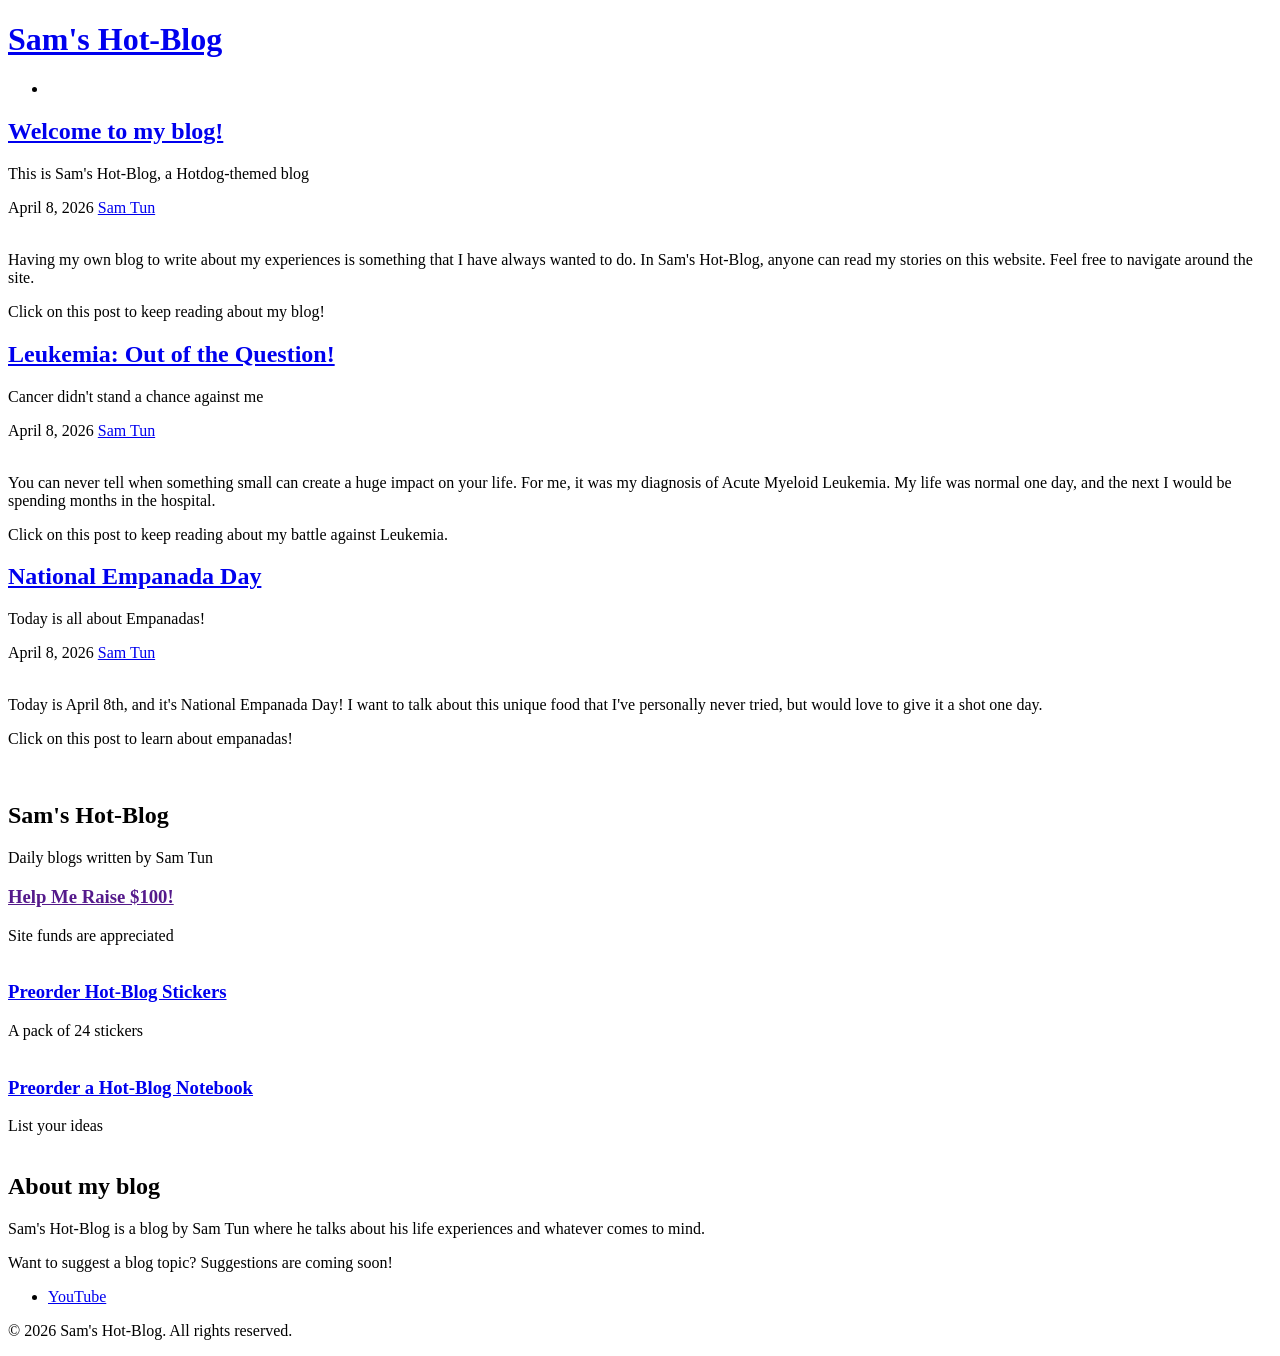
==== index.html @ d9934b94 "index no capital renamed to index without capital" ====
<!DOCTYPE HTML>
<!--
	Future Imperfect by HTML5 UP
	html5up.net | @ajlkn
	Free for personal and commercial use under the CCA 3.0 license (html5up.net/license)
-->
<html>
	<head>
		<title>Sam's Hot-Blog</title>
		<meta charset="utf-8" />
		<meta name="viewport" content="width=device-width, initial-scale=1, user-scalable=no" />
		<link rel="stylesheet" href="assets/css/main.css" />
	</head>
	<body class="is-preload">

		<!-- Wrapper -->
			<div id="wrapper">

				<!-- Header -->
					<header id="header">
						<h1><a href="index.html">Sam's Hot-Blog</a></h1>
						<nav class="links">
						</nav>
						<nav class="main">
							<ul>
								<li class="search"></li>
					</header>
				<!-- Main -->
					<div id="main">

						<!-- Post -->
							<article class="post">
								<header>
									<div class="title">
										<h2><a href="welcometomyblog.html">Welcome to my blog!</a></h2>
										<p>This is Sam's Hot-Blog, a Hotdog-themed blog</p>
									</div>
									<div class="meta">
										<time class="published" datetime="2026-04-08">April 8, 2026</time>
										<a href="#" class="author"><span class="name">Sam Tun</span><img src="images/samsface.png" alt="" /></a>
									</div>
								</header>
								<a href="welcometomyblog.html" class="image featured"><img src="images/welcometomyblog.png" alt="" /></a>
								<p>Having my own blog to write about my experiences is something that I have always wanted to do. In Sam's Hot-Blog, anyone can read my stories on this website. Feel free to navigate around the site. <p>

								</p>Click on this post to keep reading about my blog!</p>
								<footer>
									<ul class="actions"></ul>
									<ul class="stats"
									</ul>
								</footer>
							</article>

						<!-- Post -->
							<article class="post">
								<header>
									<div class="title">
										<h2><a href="outofquestion.html">Leukemia: Out of the Question!</a></h2>
										<p>Cancer didn't stand a chance against me</p>
									</div>
									<div class="meta">
										<time class="published" datetime="2026-04-08">April 8, 2026</time>
										<a href="#" class="author"><span class="name">Sam Tun</span><img src="images/samsface.png" alt="" /></a>
									</div>
								</header>
								<a href="outofquestion.html" class="image featured"><img src="images/leukemiaribbon.png" alt="" /></a>
								<p>You can never tell when something small can create a huge impact on your life. For me, it was my diagnosis of Acute Myeloid Leukemia. My life was normal one day, and the next I would be spending months in the hospital.</p>
								<p>Click on this post to keep reading about my battle against Leukemia.</p>
								<footer>
									<ul class="actions">
									</ul>
									<ul class="stats">
									</ul>
								</footer>
							</article>

						<!-- Post -->
							<article class="post">
								<header>
									<div class="title">
										<h2><a href="nationalday.html">National Empanada Day</a></h2>
										<p>Today is all about Empanadas!</p>
									</div>
									<div class="meta">
										<time class="published" datetime="2026-04-08">April 8, 2026</time>
										<a href="#" class="author"><span class="name">Sam Tun</span><img src="images/samsface.png" alt="" /></a>
									</div>
								</header>
								<a href="nationalday.html" class="image featured"><img src="images/empanadatray.jpg" alt="" /></a>
								<p>Today is April 8th, and it's National Empanada Day! I want to talk about this unique food that I've personally never tried, but would love to give it a shot one day.</p>
								<p>Click on this post to learn about empanadas!</p>
								<footer>
									<ul class="actions">
									</ul>
									<ul class="stats">
									</ul>
								</footer>
							</article>
								</section>

							</article>

					</div>

				<!-- Sidebar -->
					<section id="sidebar">

						<!-- Intro -->
							<section id="intro">
								<a href="#" class="logo"><img src="images/samshotblog.png" alt="" /></a>
								<header>
									<h2> Sam's Hot-Blog</h2>
									<p>Daily blogs written by Sam Tun</a></p>
								</header>
							</section>

						<!-- Mini Posts -->
							<section>
								<div class="mini-posts">

									<!-- Mini Post -->
										<article class="mini-post">
											<header>
												<h3><a href="">Help Me Raise $100!</a></h3>
												<time class="published" datetime="2015-10-20">Site funds are appreciated</time>
											</header>
											<a href="" class="image"><img src="images/fundingsupport.png" alt="" /></a>
										</article>

									<!-- Mini Post -->
										<article class="mini-post">
											<header>
												<h3><a href="https://forms.gle/HZfHrPfsaEpS2cpYA">Preorder Hot-Blog Stickers</a></h3>
												<time class="published" datetime="2026-04-07">A pack of 24 stickers</time>
											</header>
											<a href="https://forms.gle/HZfHrPfsaEpS2cpYA" class="image"><img src="images/stickersplaceholder.png" alt="" /></a>
										</article>

									<!-- Mini Post -->
										<article class="mini-post">
											<header>
												<h3><a href="https://forms.gle/nsXs431sPn8KQMyL8">Preorder a Hot-Blog Notebook</a></h3>
												<time class="published" datetime="2026-04-07">List your ideas</time>
											</header>
											<a href="https://forms.gle/nsXs431sPn8KQMyL8" class="image"><img src="images/notebookpreorder.png" alt="" /></a>
										</article>

								</div>
							</section>
						<!-- About -->
							<section class="blurb">
								<h2>About my blog</h2>
								<p>Sam's Hot-Blog is a blog by Sam Tun where he talks about his life experiences and whatever comes to mind. </p>
								<p>Want to suggest a blog topic? Suggestions are coming soon!</p>
								<ul class="actions">
							</section>

						<!-- Footer -->
							<section id="footer">
								<ul class="icons">
									<li><a href="https://www.youtube.com/@PixRITZ" class="icon brands fa-youtube"><span class="label">YouTube</span></a></li>
								</ul>
								<p class="copyright">&copy; 2026 Sam's Hot-Blog. All rights reserved.</p>
							</section>

					</section>

			</div>

		<!-- Scripts -->
			<script src="assets/js/jquery.min.js"></script>
			<script src="assets/js/browser.min.js"></script>
			<script src="assets/js/breakpoints.min.js"></script>
			<script src="assets/js/util.js"></script>
			<script src="assets/js/main.js"></script>

	</body>
</html>
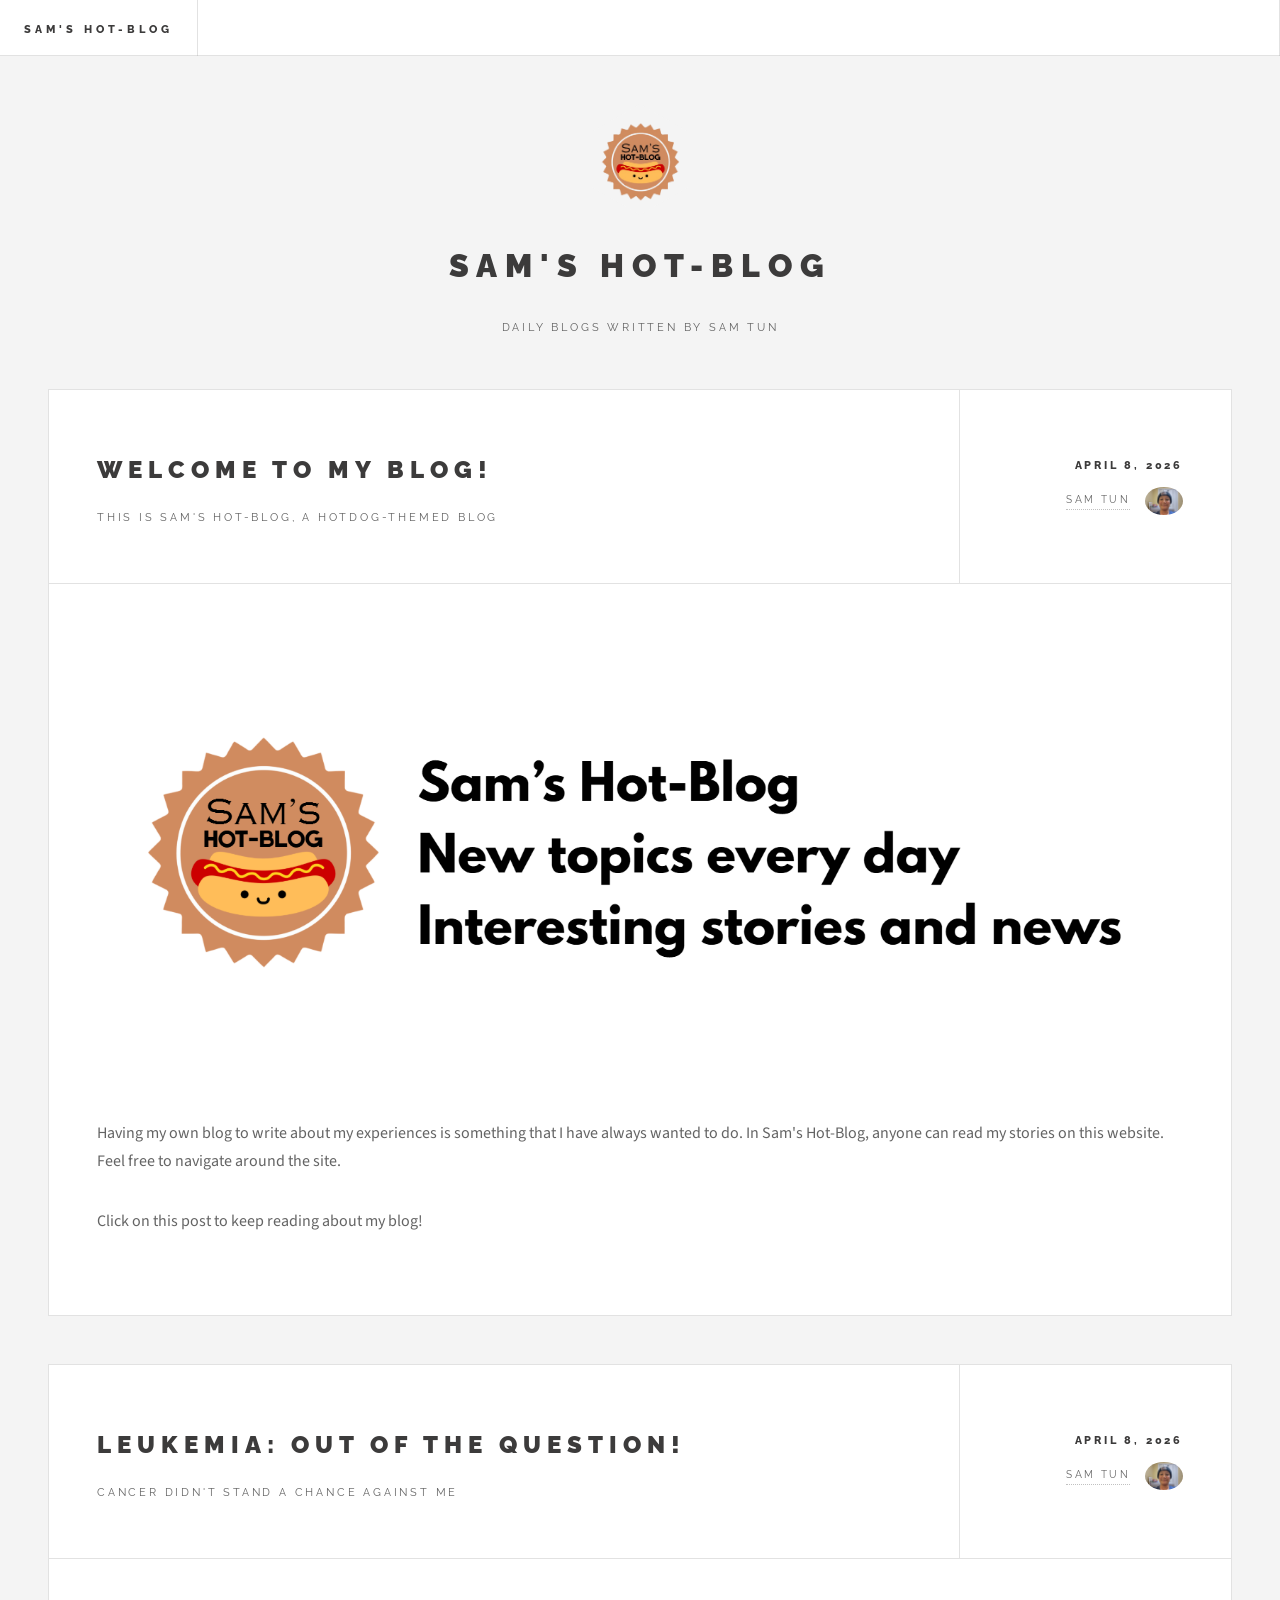
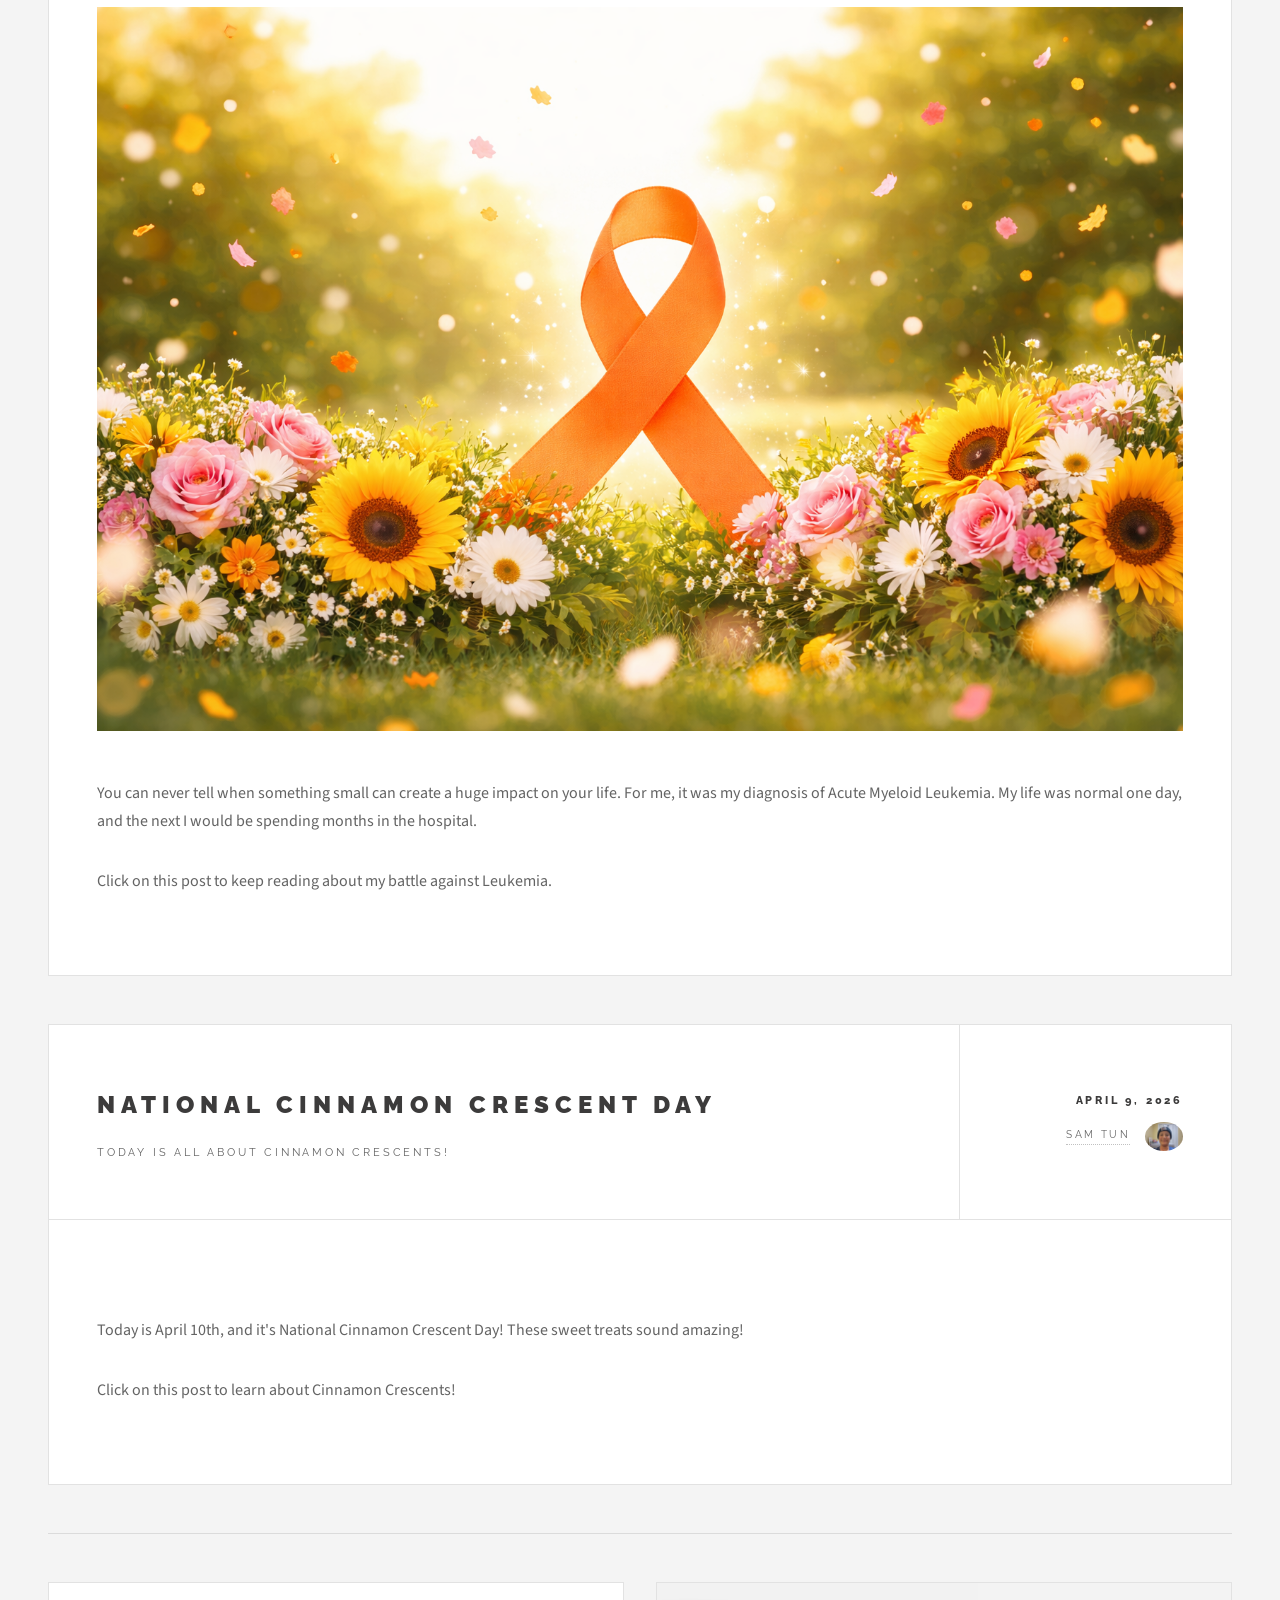
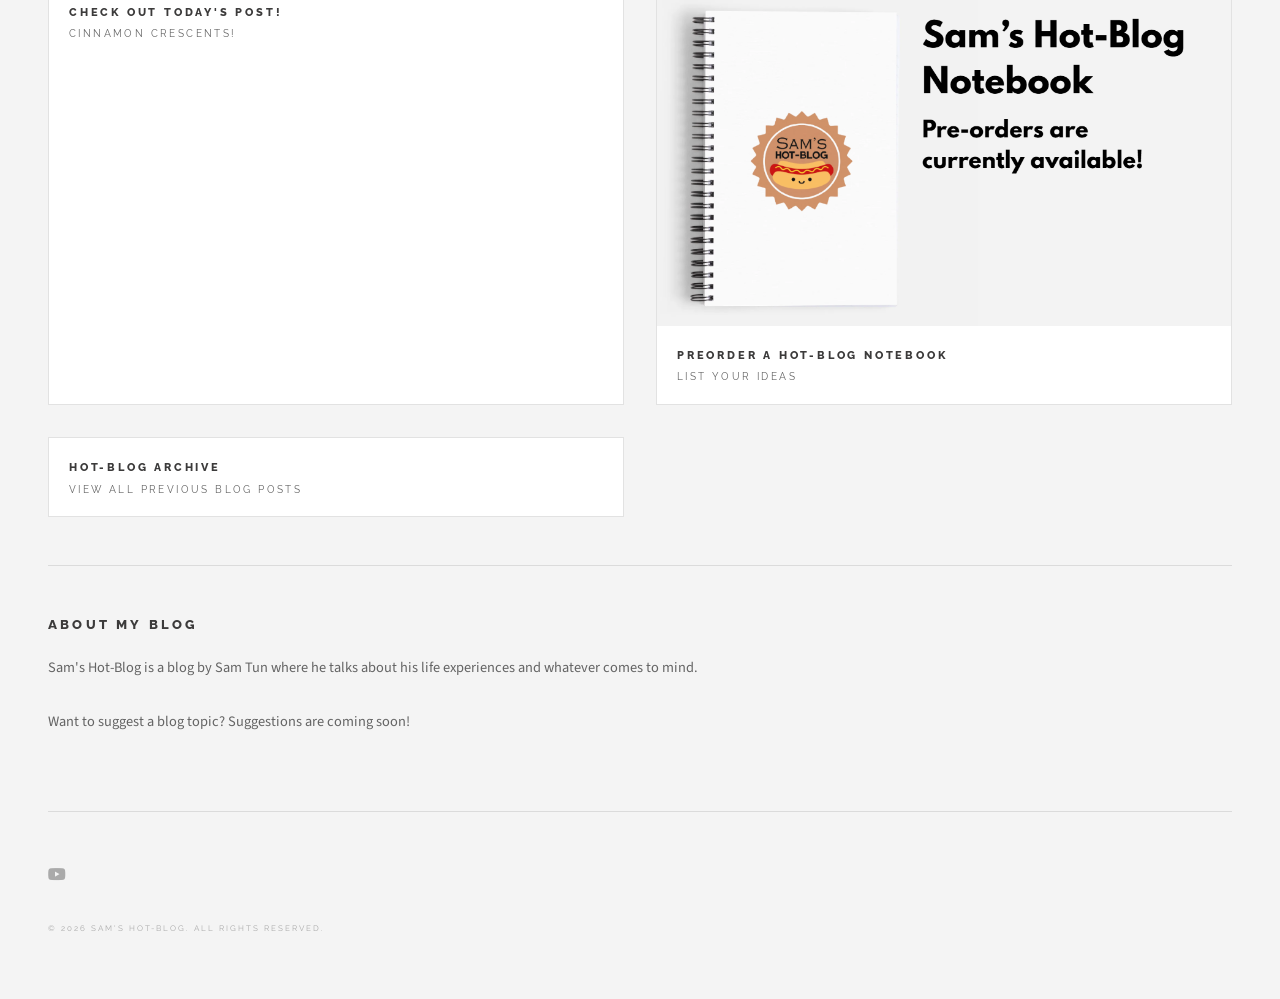
==== commit 3bd3f72e: "update index.html change post" ====
--- a/index.html
+++ b/index.html
@@ -78,17 +78,17 @@
 							<article class="post">
 								<header>
 									<div class="title">
-										<h2><a href="nationalday.html">National Empanada Day</a></h2>
-										<p>Today is all about Empanadas!</p>
+										<h2><a href="nationalday.html">National Cinnamon Crescent Day</a></h2>
+										<p>Today is all about Cinnamon Crescents!</p>
 									</div>
 									<div class="meta">
-										<time class="published" datetime="2026-04-08">April 8, 2026</time>
+										<time class="published" datetime="2026-04-09">April 9, 2026</time>
 										<a href="#" class="author"><span class="name">Sam Tun</span><img src="images/samsface.png" alt="" /></a>
 									</div>
 								</header>
-								<a href="nationalday.html" class="image featured"><img src="images/empanadatray.jpg" alt="" /></a>
-								<p>Today is April 8th, and it's National Empanada Day! I want to talk about this unique food that I've personally never tried, but would love to give it a shot one day.</p>
-								<p>Click on this post to learn about empanadas!</p>
+								<a href="nationalday.html" class="image featured"><img src="images/cinnamonc.webp" alt="" /></a>
+								<p>Today is April 10th, and it's National Cinnamon Crescent Day! These sweet treats sound amazing!
+								<p>Click on this post to learn about Cinnamon Crescents!</p>
 								<footer>
 									<ul class="actions">
 									</ul>
@@ -121,19 +121,10 @@
 									<!-- Mini Post -->
 										<article class="mini-post">
 											<header>
-												<h3><a href="">Help Me Raise $100!</a></h3>
-												<time class="published" datetime="2015-10-20">Site funds are appreciated</time>
+												<h3><a href="nationalday.html">Check out today's post!</a></h3>
+												<time class="published" datetime="2026-04-09">Cinnamon Crescents!</time>
 											</header>
-											<a href="" class="image"><img src="images/fundingsupport.png" alt="" /></a>
-										</article>
-
-									<!-- Mini Post -->
-										<article class="mini-post">
-											<header>
-												<h3><a href="https://forms.gle/HZfHrPfsaEpS2cpYA">Preorder Hot-Blog Stickers</a></h3>
-												<time class="published" datetime="2026-04-07">A pack of 24 stickers</time>
-											</header>
-											<a href="https://forms.gle/HZfHrPfsaEpS2cpYA" class="image"><img src="images/stickersplaceholder.png" alt="" /></a>
+											<a href="nationalday.html" class="image"><img src="images/cinnamonc.webp" alt="" /></a>
 										</article>
 
 									<!-- Mini Post -->
@@ -145,6 +136,14 @@
 											<a href="https://forms.gle/nsXs431sPn8KQMyL8" class="image"><img src="images/notebookpreorder.png" alt="" /></a>
 										</article>
 
+									<!-- Mini Post -->
+										<article class="mini-post">
+											<header>
+												<h3><a href="https://docs.google.com/document/d/1Qxu4iabtZItMYWmZIo_2nlKyVHTyRpo0G5jzqloQAkQ/edit?usp=sharing">Hot-Blog Archive</a></h3>
+												<time class="published" datetime="2026-04-09">View all previous blog posts</time>
+											</header>
+											<a href="https://docs.google.com/document/d/1Qxu4iabtZItMYWmZIo_2nlKyVHTyRpo0G5jzqloQAkQ/edit?usp=sharing" class="image"><img src="images/blogarchive.png" alt="" /></a>
+										</article>
 								</div>
 							</section>
 						<!-- About -->
@@ -175,4 +174,4 @@
 			<script src="assets/js/main.js"></script>
 
 	</body>
-</html>+</html>
--- a/assets/css/main.css
+++ b/assets/css/main.css
@@ -0,0 +1,3611 @@
+@import url(fontawesome-all.min.css);
+@import url("https://fonts.googleapis.com/css?family=Source+Sans+Pro:400,700|Raleway:400,800,900");
+
+/*
+	Future Imperfect by HTML5 UP
+	html5up.net | @ajlkn
+	Free for personal and commercial use under the CCA 3.0 license (html5up.net/license)
+*/
+
+html, body, div, span, applet, object,
+iframe, h1, h2, h3, h4, h5, h6, p, blockquote,
+pre, a, abbr, acronym, address, big, cite,
+code, del, dfn, em, img, ins, kbd, q, s, samp,
+small, strike, strong, sub, sup, tt, var, b,
+u, i, center, dl, dt, dd, ol, ul, li, fieldset,
+form, label, legend, table, caption, tbody,
+tfoot, thead, tr, th, td, article, aside,
+canvas, details, embed, figure, figcaption,
+footer, header, hgroup, menu, nav, output, ruby,
+section, summary, time, mark, audio, video {
+	margin: 0;
+	padding: 0;
+	border: 0;
+	font-size: 100%;
+	font: inherit;
+	vertical-align: baseline;}
+
+article, aside, details, figcaption, figure,
+footer, header, hgroup, menu, nav, section {
+	display: block;}
+
+body {
+	line-height: 1;
+}
+
+ol, ul {
+	list-style: none;
+}
+
+blockquote, q {
+	quotes: none;
+}
+
+	blockquote:before, blockquote:after, q:before, q:after {
+		content: '';
+		content: none;
+	}
+
+table {
+	border-collapse: collapse;
+	border-spacing: 0;
+}
+
+body {
+	-webkit-text-size-adjust: none;
+}
+
+mark {
+	background-color: transparent;
+	color: inherit;
+}
+
+input::-moz-focus-inner {
+	border: 0;
+	padding: 0;
+}
+
+input, select, textarea {
+	-moz-appearance: none;
+	-webkit-appearance: none;
+	-ms-appearance: none;
+	appearance: none;
+}
+
+/* Basic */
+
+	@-ms-viewport {
+		width: device-width;
+	}
+
+	body {
+		-ms-overflow-style: scrollbar;
+	}
+
+	@media screen and (max-width: 480px) {
+
+		html, body {
+			min-width: 320px;
+		}
+
+	}
+
+	html {
+		box-sizing: border-box;
+	}
+
+	*, *:before, *:after {
+		box-sizing: inherit;
+	}
+
+	body {
+		background: #f4f4f4;
+	}
+
+		body.is-preload *, body.is-preload *:before, body.is-preload *:after {
+			-moz-animation: none !important;
+			-webkit-animation: none !important;
+			-ms-animation: none !important;
+			animation: none !important;
+			-moz-transition: none !important;
+			-webkit-transition: none !important;
+			-ms-transition: none !important;
+			transition: none !important;
+		}
+
+/* Type */
+
+	body, input, select, textarea {
+		color: #646464;
+		font-family: "Source Sans Pro", Helvetica, sans-serif;
+		font-size: 14pt;
+		font-weight: 400;
+		line-height: 1.75;
+	}
+
+		@media screen and (max-width: 1680px) {
+
+			body, input, select, textarea {
+				font-size: 12pt;
+			}
+
+		}
+
+		@media screen and (max-width: 1280px) {
+
+			body, input, select, textarea {
+				font-size: 12pt;
+			}
+
+		}
+
+		@media screen and (max-width: 980px) {
+
+			body, input, select, textarea {
+				font-size: 12pt;
+			}
+
+		}
+
+		@media screen and (max-width: 736px) {
+
+			body, input, select, textarea {
+				font-size: 12pt;
+			}
+
+		}
+
+		@media screen and (max-width: 480px) {
+
+			body, input, select, textarea {
+				font-size: 12pt;
+			}
+
+		}
+
+	a {
+		-moz-transition: color 0.2s ease, border-bottom-color 0.2s ease;
+		-webkit-transition: color 0.2s ease, border-bottom-color 0.2s ease;
+		-ms-transition: color 0.2s ease, border-bottom-color 0.2s ease;
+		transition: color 0.2s ease, border-bottom-color 0.2s ease;
+		border-bottom: dotted 1px rgba(160, 160, 160, 0.65);
+		color: inherit;
+		text-decoration: none;
+	}
+
+		a:before {
+			-moz-transition: color 0.2s ease;
+			-webkit-transition: color 0.2s ease;
+			-ms-transition: color 0.2s ease;
+			transition: color 0.2s ease;
+		}
+
+		a:hover {
+			border-bottom-color: transparent;
+			color: #2ebaae !important;
+		}
+
+			a:hover:before {
+				color: #2ebaae !important;
+			}
+
+	strong, b {
+		color: #3c3b3b;
+		font-weight: 700;
+	}
+
+	em, i {
+		font-style: italic;
+	}
+
+	p {
+		margin: 0 0 2em 0;
+	}
+
+	h1, h2, h3, h4, h5, h6 {
+		color: #3c3b3b;
+		font-family: "Raleway", Helvetica, sans-serif;
+		font-weight: 800;
+		letter-spacing: 0.25em;
+		line-height: 1.65;
+		margin: 0 0 1em 0;
+		text-transform: uppercase;
+	}
+
+		h1 a, h2 a, h3 a, h4 a, h5 a, h6 a {
+			color: inherit;
+			border-bottom: 0;
+		}
+
+	h2 {
+		font-size: 1.1em;
+	}
+
+	h3 {
+		font-size: 0.9em;
+	}
+
+	h4 {
+		font-size: 0.7em;
+	}
+
+	h5 {
+		font-size: 0.7em;
+	}
+
+	h6 {
+		font-size: 0.7em;
+	}
+
+	sub {
+		font-size: 0.8em;
+		position: relative;
+		top: 0.5em;
+	}
+
+	sup {
+		font-size: 0.8em;
+		position: relative;
+		top: -0.5em;
+	}
+
+	blockquote {
+		border-left: solid 4px rgba(160, 160, 160, 0.3);
+		font-style: italic;
+		margin: 0 0 2em 0;
+		padding: 0.5em 0 0.5em 2em;
+	}
+
+	code {
+		background: rgba(160, 160, 160, 0.075);
+		border: solid 1px rgba(160, 160, 160, 0.3);
+		font-family: "Courier New", monospace;
+		font-size: 0.9em;
+		margin: 0 0.25em;
+		padding: 0.25em 0.65em;
+	}
+
+	pre {
+		-webkit-overflow-scrolling: touch;
+		font-family: "Courier New", monospace;
+		font-size: 0.9em;
+		margin: 0 0 2em 0;
+	}
+
+		pre code {
+			display: block;
+			line-height: 1.75em;
+			padding: 1em 1.5em;
+			overflow-x: auto;
+		}
+
+	hr {
+		border: 0;
+		border-bottom: solid 1px rgba(160, 160, 160, 0.3);
+		margin: 2em 0;
+	}
+
+		hr.major {
+			margin: 3em 0;
+		}
+
+	.align-left {
+		text-align: left;
+	}
+
+	.align-center {
+		text-align: center;
+	}
+
+	.align-right {
+		text-align: right;
+	}
+
+/* Row */
+
+	.row {
+		display: flex;
+		flex-wrap: wrap;
+		box-sizing: border-box;
+		align-items: stretch;
+	}
+
+		.row > * {
+			box-sizing: border-box;
+		}
+
+		.row.gtr-uniform > * > :last-child {
+			margin-bottom: 0;
+		}
+
+		.row.aln-left {
+			justify-content: flex-start;
+		}
+
+		.row.aln-center {
+			justify-content: center;
+		}
+
+		.row.aln-right {
+			justify-content: flex-end;
+		}
+
+		.row.aln-top {
+			align-items: flex-start;
+		}
+
+		.row.aln-middle {
+			align-items: center;
+		}
+
+		.row.aln-bottom {
+			align-items: flex-end;
+		}
+
+		.row > .imp {
+			order: -1;
+		}
+
+		.row > .col-1 {
+			width: 8.33333%;
+		}
+
+		.row > .off-1 {
+			margin-left: 8.33333%;
+		}
+
+		.row > .col-2 {
+			width: 16.66667%;
+		}
+
+		.row > .off-2 {
+			margin-left: 16.66667%;
+		}
+
+		.row > .col-3 {
+			width: 25%;
+		}
+
+		.row > .off-3 {
+			margin-left: 25%;
+		}
+
+		.row > .col-4 {
+			width: 33.33333%;
+		}
+
+		.row > .off-4 {
+			margin-left: 33.33333%;
+		}
+
+		.row > .col-5 {
+			width: 41.66667%;
+		}
+
+		.row > .off-5 {
+			margin-left: 41.66667%;
+		}
+
+		.row > .col-6 {
+			width: 50%;
+		}
+
+		.row > .off-6 {
+			margin-left: 50%;
+		}
+
+		.row > .col-7 {
+			width: 58.33333%;
+		}
+
+		.row > .off-7 {
+			margin-left: 58.33333%;
+		}
+
+		.row > .col-8 {
+			width: 66.66667%;
+		}
+
+		.row > .off-8 {
+			margin-left: 66.66667%;
+		}
+
+		.row > .col-9 {
+			width: 75%;
+		}
+
+		.row > .off-9 {
+			margin-left: 75%;
+		}
+
+		.row > .col-10 {
+			width: 83.33333%;
+		}
+
+		.row > .off-10 {
+			margin-left: 83.33333%;
+		}
+
+		.row > .col-11 {
+			width: 91.66667%;
+		}
+
+		.row > .off-11 {
+			margin-left: 91.66667%;
+		}
+
+		.row > .col-12 {
+			width: 100%;
+		}
+
+		.row > .off-12 {
+			margin-left: 100%;
+		}
+
+		.row.gtr-0 {
+			margin-top: 0;
+			margin-left: 0em;
+		}
+
+			.row.gtr-0 > * {
+				padding: 0 0 0 0em;
+			}
+
+			.row.gtr-0.gtr-uniform {
+				margin-top: 0em;
+			}
+
+				.row.gtr-0.gtr-uniform > * {
+					padding-top: 0em;
+				}
+
+		.row.gtr-25 {
+			margin-top: 0;
+			margin-left: -0.25em;
+		}
+
+			.row.gtr-25 > * {
+				padding: 0 0 0 0.25em;
+			}
+
+			.row.gtr-25.gtr-uniform {
+				margin-top: -0.25em;
+			}
+
+				.row.gtr-25.gtr-uniform > * {
+					padding-top: 0.25em;
+				}
+
+		.row.gtr-50 {
+			margin-top: 0;
+			margin-left: -0.5em;
+		}
+
+			.row.gtr-50 > * {
+				padding: 0 0 0 0.5em;
+			}
+
+			.row.gtr-50.gtr-uniform {
+				margin-top: -0.5em;
+			}
+
+				.row.gtr-50.gtr-uniform > * {
+					padding-top: 0.5em;
+				}
+
+		.row {
+			margin-top: 0;
+			margin-left: -1em;
+		}
+
+			.row > * {
+				padding: 0 0 0 1em;
+			}
+
+			.row.gtr-uniform {
+				margin-top: -1em;
+			}
+
+				.row.gtr-uniform > * {
+					padding-top: 1em;
+				}
+
+		.row.gtr-150 {
+			margin-top: 0;
+			margin-left: -1.5em;
+		}
+
+			.row.gtr-150 > * {
+				padding: 0 0 0 1.5em;
+			}
+
+			.row.gtr-150.gtr-uniform {
+				margin-top: -1.5em;
+			}
+
+				.row.gtr-150.gtr-uniform > * {
+					padding-top: 1.5em;
+				}
+
+		.row.gtr-200 {
+			margin-top: 0;
+			margin-left: -2em;
+		}
+
+			.row.gtr-200 > * {
+				padding: 0 0 0 2em;
+			}
+
+			.row.gtr-200.gtr-uniform {
+				margin-top: -2em;
+			}
+
+				.row.gtr-200.gtr-uniform > * {
+					padding-top: 2em;
+				}
+
+		@media screen and (max-width: 1680px) {
+
+			.row {
+				display: flex;
+				flex-wrap: wrap;
+				box-sizing: border-box;
+				align-items: stretch;
+			}
+
+				.row > * {
+					box-sizing: border-box;
+				}
+
+				.row.gtr-uniform > * > :last-child {
+					margin-bottom: 0;
+				}
+
+				.row.aln-left {
+					justify-content: flex-start;
+				}
+
+				.row.aln-center {
+					justify-content: center;
+				}
+
+				.row.aln-right {
+					justify-content: flex-end;
+				}
+
+				.row.aln-top {
+					align-items: flex-start;
+				}
+
+				.row.aln-middle {
+					align-items: center;
+				}
+
+				.row.aln-bottom {
+					align-items: flex-end;
+				}
+
+				.row > .imp-xlarge {
+					order: -1;
+				}
+
+				.row > .col-1-xlarge {
+					width: 8.33333%;
+				}
+
+				.row > .off-1-xlarge {
+					margin-left: 8.33333%;
+				}
+
+				.row > .col-2-xlarge {
+					width: 16.66667%;
+				}
+
+				.row > .off-2-xlarge {
+					margin-left: 16.66667%;
+				}
+
+				.row > .col-3-xlarge {
+					width: 25%;
+				}
+
+				.row > .off-3-xlarge {
+					margin-left: 25%;
+				}
+
+				.row > .col-4-xlarge {
+					width: 33.33333%;
+				}
+
+				.row > .off-4-xlarge {
+					margin-left: 33.33333%;
+				}
+
+				.row > .col-5-xlarge {
+					width: 41.66667%;
+				}
+
+				.row > .off-5-xlarge {
+					margin-left: 41.66667%;
+				}
+
+				.row > .col-6-xlarge {
+					width: 50%;
+				}
+
+				.row > .off-6-xlarge {
+					margin-left: 50%;
+				}
+
+				.row > .col-7-xlarge {
+					width: 58.33333%;
+				}
+
+				.row > .off-7-xlarge {
+					margin-left: 58.33333%;
+				}
+
+				.row > .col-8-xlarge {
+					width: 66.66667%;
+				}
+
+				.row > .off-8-xlarge {
+					margin-left: 66.66667%;
+				}
+
+				.row > .col-9-xlarge {
+					width: 75%;
+				}
+
+				.row > .off-9-xlarge {
+					margin-left: 75%;
+				}
+
+				.row > .col-10-xlarge {
+					width: 83.33333%;
+				}
+
+				.row > .off-10-xlarge {
+					margin-left: 83.33333%;
+				}
+
+				.row > .col-11-xlarge {
+					width: 91.66667%;
+				}
+
+				.row > .off-11-xlarge {
+					margin-left: 91.66667%;
+				}
+
+				.row > .col-12-xlarge {
+					width: 100%;
+				}
+
+				.row > .off-12-xlarge {
+					margin-left: 100%;
+				}
+
+				.row.gtr-0 {
+					margin-top: 0;
+					margin-left: 0em;
+				}
+
+					.row.gtr-0 > * {
+						padding: 0 0 0 0em;
+					}
+
+					.row.gtr-0.gtr-uniform {
+						margin-top: 0em;
+					}
+
+						.row.gtr-0.gtr-uniform > * {
+							padding-top: 0em;
+						}
+
+				.row.gtr-25 {
+					margin-top: 0;
+					margin-left: -0.25em;
+				}
+
+					.row.gtr-25 > * {
+						padding: 0 0 0 0.25em;
+					}
+
+					.row.gtr-25.gtr-uniform {
+						margin-top: -0.25em;
+					}
+
+						.row.gtr-25.gtr-uniform > * {
+							padding-top: 0.25em;
+						}
+
+				.row.gtr-50 {
+					margin-top: 0;
+					margin-left: -0.5em;
+				}
+
+					.row.gtr-50 > * {
+						padding: 0 0 0 0.5em;
+					}
+
+					.row.gtr-50.gtr-uniform {
+						margin-top: -0.5em;
+					}
+
+						.row.gtr-50.gtr-uniform > * {
+							padding-top: 0.5em;
+						}
+
+				.row {
+					margin-top: 0;
+					margin-left: -1em;
+				}
+
+					.row > * {
+						padding: 0 0 0 1em;
+					}
+
+					.row.gtr-uniform {
+						margin-top: -1em;
+					}
+
+						.row.gtr-uniform > * {
+							padding-top: 1em;
+						}
+
+				.row.gtr-150 {
+					margin-top: 0;
+					margin-left: -1.5em;
+				}
+
+					.row.gtr-150 > * {
+						padding: 0 0 0 1.5em;
+					}
+
+					.row.gtr-150.gtr-uniform {
+						margin-top: -1.5em;
+					}
+
+						.row.gtr-150.gtr-uniform > * {
+							padding-top: 1.5em;
+						}
+
+				.row.gtr-200 {
+					margin-top: 0;
+					margin-left: -2em;
+				}
+
+					.row.gtr-200 > * {
+						padding: 0 0 0 2em;
+					}
+
+					.row.gtr-200.gtr-uniform {
+						margin-top: -2em;
+					}
+
+						.row.gtr-200.gtr-uniform > * {
+							padding-top: 2em;
+						}
+
+		}
+
+		@media screen and (max-width: 1280px) {
+
+			.row {
+				display: flex;
+				flex-wrap: wrap;
+				box-sizing: border-box;
+				align-items: stretch;
+			}
+
+				.row > * {
+					box-sizing: border-box;
+				}
+
+				.row.gtr-uniform > * > :last-child {
+					margin-bottom: 0;
+				}
+
+				.row.aln-left {
+					justify-content: flex-start;
+				}
+
+				.row.aln-center {
+					justify-content: center;
+				}
+
+				.row.aln-right {
+					justify-content: flex-end;
+				}
+
+				.row.aln-top {
+					align-items: flex-start;
+				}
+
+				.row.aln-middle {
+					align-items: center;
+				}
+
+				.row.aln-bottom {
+					align-items: flex-end;
+				}
+
+				.row > .imp-large {
+					order: -1;
+				}
+
+				.row > .col-1-large {
+					width: 8.33333%;
+				}
+
+				.row > .off-1-large {
+					margin-left: 8.33333%;
+				}
+
+				.row > .col-2-large {
+					width: 16.66667%;
+				}
+
+				.row > .off-2-large {
+					margin-left: 16.66667%;
+				}
+
+				.row > .col-3-large {
+					width: 25%;
+				}
+
+				.row > .off-3-large {
+					margin-left: 25%;
+				}
+
+				.row > .col-4-large {
+					width: 33.33333%;
+				}
+
+				.row > .off-4-large {
+					margin-left: 33.33333%;
+				}
+
+				.row > .col-5-large {
+					width: 41.66667%;
+				}
+
+				.row > .off-5-large {
+					margin-left: 41.66667%;
+				}
+
+				.row > .col-6-large {
+					width: 50%;
+				}
+
+				.row > .off-6-large {
+					margin-left: 50%;
+				}
+
+				.row > .col-7-large {
+					width: 58.33333%;
+				}
+
+				.row > .off-7-large {
+					margin-left: 58.33333%;
+				}
+
+				.row > .col-8-large {
+					width: 66.66667%;
+				}
+
+				.row > .off-8-large {
+					margin-left: 66.66667%;
+				}
+
+				.row > .col-9-large {
+					width: 75%;
+				}
+
+				.row > .off-9-large {
+					margin-left: 75%;
+				}
+
+				.row > .col-10-large {
+					width: 83.33333%;
+				}
+
+				.row > .off-10-large {
+					margin-left: 83.33333%;
+				}
+
+				.row > .col-11-large {
+					width: 91.66667%;
+				}
+
+				.row > .off-11-large {
+					margin-left: 91.66667%;
+				}
+
+				.row > .col-12-large {
+					width: 100%;
+				}
+
+				.row > .off-12-large {
+					margin-left: 100%;
+				}
+
+				.row.gtr-0 {
+					margin-top: 0;
+					margin-left: 0em;
+				}
+
+					.row.gtr-0 > * {
+						padding: 0 0 0 0em;
+					}
+
+					.row.gtr-0.gtr-uniform {
+						margin-top: 0em;
+					}
+
+						.row.gtr-0.gtr-uniform > * {
+							padding-top: 0em;
+						}
+
+				.row.gtr-25 {
+					margin-top: 0;
+					margin-left: -0.25em;
+				}
+
+					.row.gtr-25 > * {
+						padding: 0 0 0 0.25em;
+					}
+
+					.row.gtr-25.gtr-uniform {
+						margin-top: -0.25em;
+					}
+
+						.row.gtr-25.gtr-uniform > * {
+							padding-top: 0.25em;
+						}
+
+				.row.gtr-50 {
+					margin-top: 0;
+					margin-left: -0.5em;
+				}
+
+					.row.gtr-50 > * {
+						padding: 0 0 0 0.5em;
+					}
+
+					.row.gtr-50.gtr-uniform {
+						margin-top: -0.5em;
+					}
+
+						.row.gtr-50.gtr-uniform > * {
+							padding-top: 0.5em;
+						}
+
+				.row {
+					margin-top: 0;
+					margin-left: -1em;
+				}
+
+					.row > * {
+						padding: 0 0 0 1em;
+					}
+
+					.row.gtr-uniform {
+						margin-top: -1em;
+					}
+
+						.row.gtr-uniform > * {
+							padding-top: 1em;
+						}
+
+				.row.gtr-150 {
+					margin-top: 0;
+					margin-left: -1.5em;
+				}
+
+					.row.gtr-150 > * {
+						padding: 0 0 0 1.5em;
+					}
+
+					.row.gtr-150.gtr-uniform {
+						margin-top: -1.5em;
+					}
+
+						.row.gtr-150.gtr-uniform > * {
+							padding-top: 1.5em;
+						}
+
+				.row.gtr-200 {
+					margin-top: 0;
+					margin-left: -2em;
+				}
+
+					.row.gtr-200 > * {
+						padding: 0 0 0 2em;
+					}
+
+					.row.gtr-200.gtr-uniform {
+						margin-top: -2em;
+					}
+
+						.row.gtr-200.gtr-uniform > * {
+							padding-top: 2em;
+						}
+
+		}
+
+		@media screen and (max-width: 980px) {
+
+			.row {
+				display: flex;
+				flex-wrap: wrap;
+				box-sizing: border-box;
+				align-items: stretch;
+			}
+
+				.row > * {
+					box-sizing: border-box;
+				}
+
+				.row.gtr-uniform > * > :last-child {
+					margin-bottom: 0;
+				}
+
+				.row.aln-left {
+					justify-content: flex-start;
+				}
+
+				.row.aln-center {
+					justify-content: center;
+				}
+
+				.row.aln-right {
+					justify-content: flex-end;
+				}
+
+				.row.aln-top {
+					align-items: flex-start;
+				}
+
+				.row.aln-middle {
+					align-items: center;
+				}
+
+				.row.aln-bottom {
+					align-items: flex-end;
+				}
+
+				.row > .imp-medium {
+					order: -1;
+				}
+
+				.row > .col-1-medium {
+					width: 8.33333%;
+				}
+
+				.row > .off-1-medium {
+					margin-left: 8.33333%;
+				}
+
+				.row > .col-2-medium {
+					width: 16.66667%;
+				}
+
+				.row > .off-2-medium {
+					margin-left: 16.66667%;
+				}
+
+				.row > .col-3-medium {
+					width: 25%;
+				}
+
+				.row > .off-3-medium {
+					margin-left: 25%;
+				}
+
+				.row > .col-4-medium {
+					width: 33.33333%;
+				}
+
+				.row > .off-4-medium {
+					margin-left: 33.33333%;
+				}
+
+				.row > .col-5-medium {
+					width: 41.66667%;
+				}
+
+				.row > .off-5-medium {
+					margin-left: 41.66667%;
+				}
+
+				.row > .col-6-medium {
+					width: 50%;
+				}
+
+				.row > .off-6-medium {
+					margin-left: 50%;
+				}
+
+				.row > .col-7-medium {
+					width: 58.33333%;
+				}
+
+				.row > .off-7-medium {
+					margin-left: 58.33333%;
+				}
+
+				.row > .col-8-medium {
+					width: 66.66667%;
+				}
+
+				.row > .off-8-medium {
+					margin-left: 66.66667%;
+				}
+
+				.row > .col-9-medium {
+					width: 75%;
+				}
+
+				.row > .off-9-medium {
+					margin-left: 75%;
+				}
+
+				.row > .col-10-medium {
+					width: 83.33333%;
+				}
+
+				.row > .off-10-medium {
+					margin-left: 83.33333%;
+				}
+
+				.row > .col-11-medium {
+					width: 91.66667%;
+				}
+
+				.row > .off-11-medium {
+					margin-left: 91.66667%;
+				}
+
+				.row > .col-12-medium {
+					width: 100%;
+				}
+
+				.row > .off-12-medium {
+					margin-left: 100%;
+				}
+
+				.row.gtr-0 {
+					margin-top: 0;
+					margin-left: 0em;
+				}
+
+					.row.gtr-0 > * {
+						padding: 0 0 0 0em;
+					}
+
+					.row.gtr-0.gtr-uniform {
+						margin-top: 0em;
+					}
+
+						.row.gtr-0.gtr-uniform > * {
+							padding-top: 0em;
+						}
+
+				.row.gtr-25 {
+					margin-top: 0;
+					margin-left: -0.25em;
+				}
+
+					.row.gtr-25 > * {
+						padding: 0 0 0 0.25em;
+					}
+
+					.row.gtr-25.gtr-uniform {
+						margin-top: -0.25em;
+					}
+
+						.row.gtr-25.gtr-uniform > * {
+							padding-top: 0.25em;
+						}
+
+				.row.gtr-50 {
+					margin-top: 0;
+					margin-left: -0.5em;
+				}
+
+					.row.gtr-50 > * {
+						padding: 0 0 0 0.5em;
+					}
+
+					.row.gtr-50.gtr-uniform {
+						margin-top: -0.5em;
+					}
+
+						.row.gtr-50.gtr-uniform > * {
+							padding-top: 0.5em;
+						}
+
+				.row {
+					margin-top: 0;
+					margin-left: -1em;
+				}
+
+					.row > * {
+						padding: 0 0 0 1em;
+					}
+
+					.row.gtr-uniform {
+						margin-top: -1em;
+					}
+
+						.row.gtr-uniform > * {
+							padding-top: 1em;
+						}
+
+				.row.gtr-150 {
+					margin-top: 0;
+					margin-left: -1.5em;
+				}
+
+					.row.gtr-150 > * {
+						padding: 0 0 0 1.5em;
+					}
+
+					.row.gtr-150.gtr-uniform {
+						margin-top: -1.5em;
+					}
+
+						.row.gtr-150.gtr-uniform > * {
+							padding-top: 1.5em;
+						}
+
+				.row.gtr-200 {
+					margin-top: 0;
+					margin-left: -2em;
+				}
+
+					.row.gtr-200 > * {
+						padding: 0 0 0 2em;
+					}
+
+					.row.gtr-200.gtr-uniform {
+						margin-top: -2em;
+					}
+
+						.row.gtr-200.gtr-uniform > * {
+							padding-top: 2em;
+						}
+
+		}
+
+		@media screen and (max-width: 736px) {
+
+			.row {
+				display: flex;
+				flex-wrap: wrap;
+				box-sizing: border-box;
+				align-items: stretch;
+			}
+
+				.row > * {
+					box-sizing: border-box;
+				}
+
+				.row.gtr-uniform > * > :last-child {
+					margin-bottom: 0;
+				}
+
+				.row.aln-left {
+					justify-content: flex-start;
+				}
+
+				.row.aln-center {
+					justify-content: center;
+				}
+
+				.row.aln-right {
+					justify-content: flex-end;
+				}
+
+				.row.aln-top {
+					align-items: flex-start;
+				}
+
+				.row.aln-middle {
+					align-items: center;
+				}
+
+				.row.aln-bottom {
+					align-items: flex-end;
+				}
+
+				.row > .imp-small {
+					order: -1;
+				}
+
+				.row > .col-1-small {
+					width: 8.33333%;
+				}
+
+				.row > .off-1-small {
+					margin-left: 8.33333%;
+				}
+
+				.row > .col-2-small {
+					width: 16.66667%;
+				}
+
+				.row > .off-2-small {
+					margin-left: 16.66667%;
+				}
+
+				.row > .col-3-small {
+					width: 25%;
+				}
+
+				.row > .off-3-small {
+					margin-left: 25%;
+				}
+
+				.row > .col-4-small {
+					width: 33.33333%;
+				}
+
+				.row > .off-4-small {
+					margin-left: 33.33333%;
+				}
+
+				.row > .col-5-small {
+					width: 41.66667%;
+				}
+
+				.row > .off-5-small {
+					margin-left: 41.66667%;
+				}
+
+				.row > .col-6-small {
+					width: 50%;
+				}
+
+				.row > .off-6-small {
+					margin-left: 50%;
+				}
+
+				.row > .col-7-small {
+					width: 58.33333%;
+				}
+
+				.row > .off-7-small {
+					margin-left: 58.33333%;
+				}
+
+				.row > .col-8-small {
+					width: 66.66667%;
+				}
+
+				.row > .off-8-small {
+					margin-left: 66.66667%;
+				}
+
+				.row > .col-9-small {
+					width: 75%;
+				}
+
+				.row > .off-9-small {
+					margin-left: 75%;
+				}
+
+				.row > .col-10-small {
+					width: 83.33333%;
+				}
+
+				.row > .off-10-small {
+					margin-left: 83.33333%;
+				}
+
+				.row > .col-11-small {
+					width: 91.66667%;
+				}
+
+				.row > .off-11-small {
+					margin-left: 91.66667%;
+				}
+
+				.row > .col-12-small {
+					width: 100%;
+				}
+
+				.row > .off-12-small {
+					margin-left: 100%;
+				}
+
+				.row.gtr-0 {
+					margin-top: 0;
+					margin-left: 0em;
+				}
+
+					.row.gtr-0 > * {
+						padding: 0 0 0 0em;
+					}
+
+					.row.gtr-0.gtr-uniform {
+						margin-top: 0em;
+					}
+
+						.row.gtr-0.gtr-uniform > * {
+							padding-top: 0em;
+						}
+
+				.row.gtr-25 {
+					margin-top: 0;
+					margin-left: -0.25em;
+				}
+
+					.row.gtr-25 > * {
+						padding: 0 0 0 0.25em;
+					}
+
+					.row.gtr-25.gtr-uniform {
+						margin-top: -0.25em;
+					}
+
+						.row.gtr-25.gtr-uniform > * {
+							padding-top: 0.25em;
+						}
+
+				.row.gtr-50 {
+					margin-top: 0;
+					margin-left: -0.5em;
+				}
+
+					.row.gtr-50 > * {
+						padding: 0 0 0 0.5em;
+					}
+
+					.row.gtr-50.gtr-uniform {
+						margin-top: -0.5em;
+					}
+
+						.row.gtr-50.gtr-uniform > * {
+							padding-top: 0.5em;
+						}
+
+				.row {
+					margin-top: 0;
+					margin-left: -1em;
+				}
+
+					.row > * {
+						padding: 0 0 0 1em;
+					}
+
+					.row.gtr-uniform {
+						margin-top: -1em;
+					}
+
+						.row.gtr-uniform > * {
+							padding-top: 1em;
+						}
+
+				.row.gtr-150 {
+					margin-top: 0;
+					margin-left: -1.5em;
+				}
+
+					.row.gtr-150 > * {
+						padding: 0 0 0 1.5em;
+					}
+
+					.row.gtr-150.gtr-uniform {
+						margin-top: -1.5em;
+					}
+
+						.row.gtr-150.gtr-uniform > * {
+							padding-top: 1.5em;
+						}
+
+				.row.gtr-200 {
+					margin-top: 0;
+					margin-left: -2em;
+				}
+
+					.row.gtr-200 > * {
+						padding: 0 0 0 2em;
+					}
+
+					.row.gtr-200.gtr-uniform {
+						margin-top: -2em;
+					}
+
+						.row.gtr-200.gtr-uniform > * {
+							padding-top: 2em;
+						}
+
+		}
+
+		@media screen and (max-width: 480px) {
+
+			.row {
+				display: flex;
+				flex-wrap: wrap;
+				box-sizing: border-box;
+				align-items: stretch;
+			}
+
+				.row > * {
+					box-sizing: border-box;
+				}
+
+				.row.gtr-uniform > * > :last-child {
+					margin-bottom: 0;
+				}
+
+				.row.aln-left {
+					justify-content: flex-start;
+				}
+
+				.row.aln-center {
+					justify-content: center;
+				}
+
+				.row.aln-right {
+					justify-content: flex-end;
+				}
+
+				.row.aln-top {
+					align-items: flex-start;
+				}
+
+				.row.aln-middle {
+					align-items: center;
+				}
+
+				.row.aln-bottom {
+					align-items: flex-end;
+				}
+
+				.row > .imp-xsmall {
+					order: -1;
+				}
+
+				.row > .col-1-xsmall {
+					width: 8.33333%;
+				}
+
+				.row > .off-1-xsmall {
+					margin-left: 8.33333%;
+				}
+
+				.row > .col-2-xsmall {
+					width: 16.66667%;
+				}
+
+				.row > .off-2-xsmall {
+					margin-left: 16.66667%;
+				}
+
+				.row > .col-3-xsmall {
+					width: 25%;
+				}
+
+				.row > .off-3-xsmall {
+					margin-left: 25%;
+				}
+
+				.row > .col-4-xsmall {
+					width: 33.33333%;
+				}
+
+				.row > .off-4-xsmall {
+					margin-left: 33.33333%;
+				}
+
+				.row > .col-5-xsmall {
+					width: 41.66667%;
+				}
+
+				.row > .off-5-xsmall {
+					margin-left: 41.66667%;
+				}
+
+				.row > .col-6-xsmall {
+					width: 50%;
+				}
+
+				.row > .off-6-xsmall {
+					margin-left: 50%;
+				}
+
+				.row > .col-7-xsmall {
+					width: 58.33333%;
+				}
+
+				.row > .off-7-xsmall {
+					margin-left: 58.33333%;
+				}
+
+				.row > .col-8-xsmall {
+					width: 66.66667%;
+				}
+
+				.row > .off-8-xsmall {
+					margin-left: 66.66667%;
+				}
+
+				.row > .col-9-xsmall {
+					width: 75%;
+				}
+
+				.row > .off-9-xsmall {
+					margin-left: 75%;
+				}
+
+				.row > .col-10-xsmall {
+					width: 83.33333%;
+				}
+
+				.row > .off-10-xsmall {
+					margin-left: 83.33333%;
+				}
+
+				.row > .col-11-xsmall {
+					width: 91.66667%;
+				}
+
+				.row > .off-11-xsmall {
+					margin-left: 91.66667%;
+				}
+
+				.row > .col-12-xsmall {
+					width: 100%;
+				}
+
+				.row > .off-12-xsmall {
+					margin-left: 100%;
+				}
+
+				.row.gtr-0 {
+					margin-top: 0;
+					margin-left: 0em;
+				}
+
+					.row.gtr-0 > * {
+						padding: 0 0 0 0em;
+					}
+
+					.row.gtr-0.gtr-uniform {
+						margin-top: 0em;
+					}
+
+						.row.gtr-0.gtr-uniform > * {
+							padding-top: 0em;
+						}
+
+				.row.gtr-25 {
+					margin-top: 0;
+					margin-left: -0.25em;
+				}
+
+					.row.gtr-25 > * {
+						padding: 0 0 0 0.25em;
+					}
+
+					.row.gtr-25.gtr-uniform {
+						margin-top: -0.25em;
+					}
+
+						.row.gtr-25.gtr-uniform > * {
+							padding-top: 0.25em;
+						}
+
+				.row.gtr-50 {
+					margin-top: 0;
+					margin-left: -0.5em;
+				}
+
+					.row.gtr-50 > * {
+						padding: 0 0 0 0.5em;
+					}
+
+					.row.gtr-50.gtr-uniform {
+						margin-top: -0.5em;
+					}
+
+						.row.gtr-50.gtr-uniform > * {
+							padding-top: 0.5em;
+						}
+
+				.row {
+					margin-top: 0;
+					margin-left: -1em;
+				}
+
+					.row > * {
+						padding: 0 0 0 1em;
+					}
+
+					.row.gtr-uniform {
+						margin-top: -1em;
+					}
+
+						.row.gtr-uniform > * {
+							padding-top: 1em;
+						}
+
+				.row.gtr-150 {
+					margin-top: 0;
+					margin-left: -1.5em;
+				}
+
+					.row.gtr-150 > * {
+						padding: 0 0 0 1.5em;
+					}
+
+					.row.gtr-150.gtr-uniform {
+						margin-top: -1.5em;
+					}
+
+						.row.gtr-150.gtr-uniform > * {
+							padding-top: 1.5em;
+						}
+
+				.row.gtr-200 {
+					margin-top: 0;
+					margin-left: -2em;
+				}
+
+					.row.gtr-200 > * {
+						padding: 0 0 0 2em;
+					}
+
+					.row.gtr-200.gtr-uniform {
+						margin-top: -2em;
+					}
+
+						.row.gtr-200.gtr-uniform > * {
+							padding-top: 2em;
+						}
+
+		}
+
+/* Author */
+
+	.author {
+		display: -moz-flex;
+		display: -webkit-flex;
+		display: -ms-flex;
+		display: flex;
+		-moz-flex-direction: row;
+		-webkit-flex-direction: row;
+		-ms-flex-direction: row;
+		flex-direction: row;
+		-moz-align-items: center;
+		-webkit-align-items: center;
+		-ms-align-items: center;
+		align-items: center;
+		-moz-justify-content: -moz-flex-end;
+		-webkit-justify-content: -webkit-flex-end;
+		-ms-justify-content: -ms-flex-end;
+		justify-content: flex-end;
+		border-bottom: 0;
+		font-family: "Raleway", Helvetica, sans-serif;
+		font-size: 0.6em;
+		font-weight: 400;
+		letter-spacing: 0.25em;
+		text-transform: uppercase;
+		white-space: nowrap;
+	}
+
+		.author .name {
+			-moz-transition: border-bottom-color 0.2s ease;
+			-webkit-transition: border-bottom-color 0.2s ease;
+			-ms-transition: border-bottom-color 0.2s ease;
+			transition: border-bottom-color 0.2s ease;
+			border-bottom: dotted 1px rgba(160, 160, 160, 0.65);
+			display: block;
+			margin: 0 1.5em 0 0;
+		}
+
+		.author img {
+			border-radius: 100%;
+			display: block;
+			width: 4em;
+		}
+
+		.author:hover .name {
+			border-bottom-color: transparent;
+		}
+
+/* Blurb */
+
+	.blurb h2 {
+		font-size: 0.8em;
+		margin: 0 0 1.5em 0;
+	}
+
+	.blurb h3 {
+		font-size: 0.7em;
+	}
+
+	.blurb p {
+		font-size: 0.9em;
+	}
+
+/* Box */
+
+	.box {
+		border: solid 1px rgba(160, 160, 160, 0.3);
+		margin-bottom: 2em;
+		padding: 1.5em;
+	}
+
+		.box > :last-child,
+		.box > :last-child > :last-child,
+		.box > :last-child > :last-child > :last-child {
+			margin-bottom: 0;
+		}
+
+		.box.alt {
+			border: 0;
+			border-radius: 0;
+			padding: 0;
+		}
+
+/* Button */
+
+	input[type="submit"],
+	input[type="reset"],
+	input[type="button"],
+	button,
+	.button {
+		-moz-appearance: none;
+		-webkit-appearance: none;
+		-ms-appearance: none;
+		appearance: none;
+		-moz-transition: background-color 0.2s ease, box-shadow 0.2s ease, color 0.2s ease;
+		-webkit-transition: background-color 0.2s ease, box-shadow 0.2s ease, color 0.2s ease;
+		-ms-transition: background-color 0.2s ease, box-shadow 0.2s ease, color 0.2s ease;
+		transition: background-color 0.2s ease, box-shadow 0.2s ease, color 0.2s ease;
+		background-color: transparent;
+		border: 0;
+		box-shadow: inset 0 0 0 1px rgba(160, 160, 160, 0.3);
+		color: #3c3b3b !important;
+		cursor: pointer;
+		display: inline-block;
+		font-family: "Raleway", Helvetica, sans-serif;
+		font-size: 0.6em;
+		font-weight: 800;
+		height: 4.8125em;
+		letter-spacing: 0.25em;
+		line-height: 4.8125em;
+		padding: 0 2.5em;
+		text-align: center;
+		text-decoration: none;
+		text-transform: uppercase;
+		white-space: nowrap;
+	}
+
+		input[type="submit"]:hover,
+		input[type="reset"]:hover,
+		input[type="button"]:hover,
+		button:hover,
+		.button:hover {
+			box-shadow: inset 0 0 0 1px #2ebaae;
+			color: #2ebaae !important;
+		}
+
+			input[type="submit"]:hover:active,
+			input[type="reset"]:hover:active,
+			input[type="button"]:hover:active,
+			button:hover:active,
+			.button:hover:active {
+				background-color: rgba(46, 186, 174, 0.05);
+			}
+
+		input[type="submit"]:before, input[type="submit"]:after,
+		input[type="reset"]:before,
+		input[type="reset"]:after,
+		input[type="button"]:before,
+		input[type="button"]:after,
+		button:before,
+		button:after,
+		.button:before,
+		.button:after {
+			color: #aaaaaa;
+			position: relative;
+		}
+
+		input[type="submit"]:before,
+		input[type="reset"]:before,
+		input[type="button"]:before,
+		button:before,
+		.button:before {
+			left: -1em;
+			padding: 0 0 0 0.75em;
+		}
+
+		input[type="submit"]:after,
+		input[type="reset"]:after,
+		input[type="button"]:after,
+		button:after,
+		.button:after {
+			left: 1em;
+			padding: 0 0.75em 0 0;
+		}
+
+		input[type="submit"].fit,
+		input[type="reset"].fit,
+		input[type="button"].fit,
+		button.fit,
+		.button.fit {
+			width: 100%;
+		}
+
+		input[type="submit"].large,
+		input[type="reset"].large,
+		input[type="button"].large,
+		button.large,
+		.button.large {
+			font-size: 0.7em;
+			padding: 0 3em;
+		}
+
+		input[type="submit"].small,
+		input[type="reset"].small,
+		input[type="button"].small,
+		button.small,
+		.button.small {
+			font-size: 0.5em;
+		}
+
+		input[type="submit"].disabled, input[type="submit"]:disabled,
+		input[type="reset"].disabled,
+		input[type="reset"]:disabled,
+		input[type="button"].disabled,
+		input[type="button"]:disabled,
+		button.disabled,
+		button:disabled,
+		.button.disabled,
+		.button:disabled {
+			pointer-events: none;
+			color: rgba(160, 160, 160, 0.3) !important;
+		}
+
+			input[type="submit"].disabled:before, input[type="submit"]:disabled:before,
+			input[type="reset"].disabled:before,
+			input[type="reset"]:disabled:before,
+			input[type="button"].disabled:before,
+			input[type="button"]:disabled:before,
+			button.disabled:before,
+			button:disabled:before,
+			.button.disabled:before,
+			.button:disabled:before {
+				color: rgba(160, 160, 160, 0.3) !important;
+			}
+
+/* Form */
+
+	form {
+		margin: 0 0 2em 0;
+	}
+
+		form.search {
+			text-decoration: none;
+			position: relative;
+		}
+
+			form.search:before {
+				-moz-osx-font-smoothing: grayscale;
+				-webkit-font-smoothing: antialiased;
+				display: inline-block;
+				font-style: normal;
+				font-variant: normal;
+				text-rendering: auto;
+				line-height: 1;
+				text-transform: none !important;
+				font-family: 'Font Awesome 5 Free';
+				font-weight: 900;
+			}
+
+			form.search:before {
+				color: #aaaaaa;
+				content: '\f002';
+				display: block;
+				height: 2.75em;
+				left: 0;
+				line-height: 2.75em;
+				position: absolute;
+				text-align: center;
+				top: 0;
+				width: 2.5em;
+			}
+
+			form.search > input:first-child {
+				padding-left: 2.5em;
+			}
+
+	label {
+		color: #3c3b3b;
+		display: block;
+		font-size: 0.9em;
+		font-weight: 700;
+		margin: 0 0 1em 0;
+	}
+
+	input[type="text"],
+	input[type="password"],
+	input[type="email"],
+	input[type="tel"],
+	select,
+	textarea {
+		-moz-appearance: none;
+		-webkit-appearance: none;
+		-ms-appearance: none;
+		appearance: none;
+		background: rgba(160, 160, 160, 0.075);
+		border: none;
+		border: solid 1px rgba(160, 160, 160, 0.3);
+		border-radius: 0;
+		color: inherit;
+		display: block;
+		outline: 0;
+		padding: 0 1em;
+		text-decoration: none;
+		width: 100%;
+	}
+
+		input[type="text"]:invalid,
+		input[type="password"]:invalid,
+		input[type="email"]:invalid,
+		input[type="tel"]:invalid,
+		select:invalid,
+		textarea:invalid {
+			box-shadow: none;
+		}
+
+		input[type="text"]:focus,
+		input[type="password"]:focus,
+		input[type="email"]:focus,
+		input[type="tel"]:focus,
+		select:focus,
+		textarea:focus {
+			border-color: #2ebaae;
+			box-shadow: inset 0 0 0 1px #2ebaae;
+		}
+
+	.select-wrapper {
+		text-decoration: none;
+		display: block;
+		position: relative;
+	}
+
+		.select-wrapper:before {
+			-moz-osx-font-smoothing: grayscale;
+			-webkit-font-smoothing: antialiased;
+			display: inline-block;
+			font-style: normal;
+			font-variant: normal;
+			text-rendering: auto;
+			line-height: 1;
+			text-transform: none !important;
+			font-family: 'Font Awesome 5 Free';
+			font-weight: 900;
+		}
+
+		.select-wrapper:before {
+			color: rgba(160, 160, 160, 0.3);
+			content: '\f078';
+			display: block;
+			height: 2.75em;
+			line-height: 2.75em;
+			pointer-events: none;
+			position: absolute;
+			right: 0;
+			text-align: center;
+			top: 0;
+			width: 2.75em;
+		}
+
+		.select-wrapper select::-ms-expand {
+			display: none;
+		}
+
+	select {
+		background-image: url("data:image/svg+xml;charset=utf8,%3Csvg xmlns='http://www.w3.org/2000/svg' width='40' height='40' preserveAspectRatio='none' viewBox='0 0 40 40'%3E%3Cpath d='M9.4,12.3l10.4,10.4l10.4-10.4c0.2-0.2,0.5-0.4,0.9-0.4c0.3,0,0.6,0.1,0.9,0.4l3.3,3.3c0.2,0.2,0.4,0.5,0.4,0.9 c0,0.4-0.1,0.6-0.4,0.9L20.7,31.9c-0.2,0.2-0.5,0.4-0.9,0.4c-0.3,0-0.6-0.1-0.9-0.4L4.3,17.3c-0.2-0.2-0.4-0.5-0.4-0.9 c0-0.4,0.1-0.6,0.4-0.9l3.3-3.3c0.2-0.2,0.5-0.4,0.9-0.4S9.1,12.1,9.4,12.3z' fill='rgba(160, 160, 160, 0.3)' /%3E%3C/svg%3E");
+		background-size: 1.25rem;
+		background-repeat: no-repeat;
+		background-position: calc(100% - 1rem) center;
+		height: 2.75em;
+		padding-right: 2.75em;
+		text-overflow: ellipsis;
+	}
+
+		select option {
+			color: #3c3b3b;
+			background: #ffffff;
+		}
+
+		select:focus::-ms-value {
+			background-color: transparent;
+		}
+
+		select::-ms-expand {
+			display: none;
+		}
+
+	input[type="text"],
+	input[type="password"],
+	input[type="email"],
+	select {
+		height: 2.75em;
+	}
+
+	textarea {
+		padding: 0.75em 1em;
+	}
+
+	input[type="checkbox"],
+	input[type="radio"] {
+		-moz-appearance: none;
+		-webkit-appearance: none;
+		-ms-appearance: none;
+		appearance: none;
+		display: block;
+		float: left;
+		margin-right: -2em;
+		opacity: 0;
+		width: 1em;
+		z-index: -1;
+	}
+
+		input[type="checkbox"] + label,
+		input[type="radio"] + label {
+			text-decoration: none;
+			color: #646464;
+			cursor: pointer;
+			display: inline-block;
+			font-size: 1em;
+			font-weight: 400;
+			padding-left: 2.4em;
+			padding-right: 0.75em;
+			position: relative;
+		}
+
+			input[type="checkbox"] + label:before,
+			input[type="radio"] + label:before {
+				-moz-osx-font-smoothing: grayscale;
+				-webkit-font-smoothing: antialiased;
+				display: inline-block;
+				font-style: normal;
+				font-variant: normal;
+				text-rendering: auto;
+				line-height: 1;
+				text-transform: none !important;
+				font-family: 'Font Awesome 5 Free';
+				font-weight: 900;
+			}
+
+			input[type="checkbox"] + label:before,
+			input[type="radio"] + label:before {
+				background: rgba(160, 160, 160, 0.075);
+				border: solid 1px rgba(160, 160, 160, 0.3);
+				content: '';
+				display: inline-block;
+				font-size: 0.8em;
+				height: 2.0625em;
+				left: 0;
+				line-height: 2.0625em;
+				position: absolute;
+				text-align: center;
+				top: 0;
+				width: 2.0625em;
+			}
+
+		input[type="checkbox"]:checked + label:before,
+		input[type="radio"]:checked + label:before {
+			background: #3c3b3b;
+			border-color: #3c3b3b;
+			color: #ffffff;
+			content: '\f00c';
+		}
+
+		input[type="checkbox"]:focus + label:before,
+		input[type="radio"]:focus + label:before {
+			border-color: #2ebaae;
+			box-shadow: 0 0 0 1px #2ebaae;
+		}
+
+	input[type="radio"] + label:before {
+		border-radius: 100%;
+	}
+
+	::-webkit-input-placeholder {
+		color: #aaaaaa !important;
+		opacity: 1.0;
+	}
+
+	:-moz-placeholder {
+		color: #aaaaaa !important;
+		opacity: 1.0;
+	}
+
+	::-moz-placeholder {
+		color: #aaaaaa !important;
+		opacity: 1.0;
+	}
+
+	:-ms-input-placeholder {
+		color: #aaaaaa !important;
+		opacity: 1.0;
+	}
+
+/* Icon */
+
+	.icon {
+		text-decoration: none;
+		border-bottom: none;
+		position: relative;
+	}
+
+		.icon:before {
+			-moz-osx-font-smoothing: grayscale;
+			-webkit-font-smoothing: antialiased;
+			display: inline-block;
+			font-style: normal;
+			font-variant: normal;
+			text-rendering: auto;
+			line-height: 1;
+			text-transform: none !important;
+			font-family: 'Font Awesome 5 Free';
+			font-weight: 400;
+		}
+
+		.icon > .label {
+			display: none;
+		}
+
+		.icon:before {
+			line-height: inherit;
+		}
+
+		.icon.solid:before {
+			font-weight: 900;
+		}
+
+		.icon.brands:before {
+			font-family: 'Font Awesome 5 Brands';
+		}
+
+		.icon.suffix:before {
+			float: right;
+		}
+
+/* Image */
+
+	.image {
+		border: 0;
+		display: inline-block;
+		position: relative;
+	}
+
+		.image img {
+			display: block;
+		}
+
+		.image.left, .image.right {
+			max-width: 40%;
+		}
+
+			.image.left img, .image.right img {
+				width: 100%;
+			}
+
+		.image.left {
+			float: left;
+			padding: 0 1.5em 1em 0;
+			top: 0.25em;
+		}
+
+		.image.right {
+			float: right;
+			padding: 0 0 1em 1.5em;
+			top: 0.25em;
+		}
+
+		.image.fit {
+			display: block;
+			margin: 0 0 2em 0;
+			width: 100%;
+		}
+
+			.image.fit img {
+				width: 100%;
+			}
+
+		.image.featured {
+			display: block;
+			margin: 0 0 3em 0;
+			width: 100%;
+		}
+
+			.image.featured img {
+				width: 100%;
+			}
+
+			@media screen and (max-width: 736px) {
+
+				.image.featured {
+					margin: 0 0 1.5em 0;
+				}
+
+			}
+
+		.image.main {
+			display: block;
+			margin: 0 0 3em 0;
+			width: 100%;
+		}
+
+			.image.main img {
+				width: 100%;
+			}
+
+/* List */
+
+	ol {
+		list-style: decimal;
+		margin: 0 0 2em 0;
+		padding-left: 1.25em;
+	}
+
+		ol li {
+			padding-left: 0.25em;
+		}
+
+	ul {
+		list-style: disc;
+		margin: 0 0 2em 0;
+		padding-left: 1em;
+	}
+
+		ul li {
+			padding-left: 0.5em;
+		}
+
+		ul.alt {
+			list-style: none;
+			padding-left: 0;
+		}
+
+			ul.alt li {
+				border-top: solid 1px rgba(160, 160, 160, 0.3);
+				padding: 0.5em 0;
+			}
+
+				ul.alt li:first-child {
+					border-top: 0;
+					padding-top: 0;
+				}
+
+	dl {
+		margin: 0 0 2em 0;
+	}
+
+		dl dt {
+			display: block;
+			font-weight: 700;
+			margin: 0 0 1em 0;
+		}
+
+		dl dd {
+			margin-left: 2em;
+		}
+
+/* Actions */
+
+	ul.actions {
+		display: -moz-flex;
+		display: -webkit-flex;
+		display: -ms-flex;
+		display: flex;
+		cursor: default;
+		list-style: none;
+		margin-left: -1em;
+		padding-left: 0;
+	}
+
+		ul.actions li {
+			padding: 0 0 0 1em;
+			vertical-align: middle;
+		}
+
+		ul.actions.special {
+			-moz-justify-content: center;
+			-webkit-justify-content: center;
+			-ms-justify-content: center;
+			justify-content: center;
+			width: 100%;
+			margin-left: 0;
+		}
+
+			ul.actions.special li:first-child {
+				padding-left: 0;
+			}
+
+		ul.actions.stacked {
+			-moz-flex-direction: column;
+			-webkit-flex-direction: column;
+			-ms-flex-direction: column;
+			flex-direction: column;
+			margin-left: 0;
+		}
+
+			ul.actions.stacked li {
+				padding: 1.3em 0 0 0;
+			}
+
+				ul.actions.stacked li:first-child {
+					padding-top: 0;
+				}
+
+		ul.actions.fit {
+			width: calc(100% + 1em);
+		}
+
+			ul.actions.fit li {
+				-moz-flex-grow: 1;
+				-webkit-flex-grow: 1;
+				-ms-flex-grow: 1;
+				flex-grow: 1;
+				-moz-flex-shrink: 1;
+				-webkit-flex-shrink: 1;
+				-ms-flex-shrink: 1;
+				flex-shrink: 1;
+				width: 100%;
+			}
+
+				ul.actions.fit li > * {
+					width: 100%;
+				}
+
+			ul.actions.fit.stacked {
+				width: 100%;
+			}
+
+		@media screen and (max-width: 480px) {
+
+			ul.actions:not(.fixed) {
+				-moz-flex-direction: column;
+				-webkit-flex-direction: column;
+				-ms-flex-direction: column;
+				flex-direction: column;
+				margin-left: 0;
+				width: 100% !important;
+			}
+
+				ul.actions:not(.fixed) li {
+					-moz-flex-grow: 1;
+					-webkit-flex-grow: 1;
+					-ms-flex-grow: 1;
+					flex-grow: 1;
+					-moz-flex-shrink: 1;
+					-webkit-flex-shrink: 1;
+					-ms-flex-shrink: 1;
+					flex-shrink: 1;
+					padding: 1em 0 0 0;
+					text-align: center;
+					width: 100%;
+				}
+
+					ul.actions:not(.fixed) li > * {
+						width: 100%;
+					}
+
+					ul.actions:not(.fixed) li:first-child {
+						padding-top: 0;
+					}
+
+					ul.actions:not(.fixed) li input[type="submit"],
+					ul.actions:not(.fixed) li input[type="reset"],
+					ul.actions:not(.fixed) li input[type="button"],
+					ul.actions:not(.fixed) li button,
+					ul.actions:not(.fixed) li .button {
+						width: 100%;
+					}
+
+						ul.actions:not(.fixed) li input[type="submit"].icon:before,
+						ul.actions:not(.fixed) li input[type="reset"].icon:before,
+						ul.actions:not(.fixed) li input[type="button"].icon:before,
+						ul.actions:not(.fixed) li button.icon:before,
+						ul.actions:not(.fixed) li .button.icon:before {
+							margin-left: -0.5em;
+						}
+
+		}
+
+/* Icons */
+
+	ul.icons {
+		cursor: default;
+		list-style: none;
+		padding-left: 0;
+	}
+
+		ul.icons li {
+			display: inline-block;
+			padding: 0 1em 0 0;
+		}
+
+			ul.icons li:last-child {
+				padding-right: 0;
+			}
+
+			ul.icons li > * {
+				border: 0;
+			}
+
+				ul.icons li > * .label {
+					display: none;
+				}
+
+/* Posts */
+
+	ul.posts {
+		list-style: none;
+		padding: 0;
+	}
+
+		ul.posts li {
+			border-top: dotted 1px rgba(160, 160, 160, 0.3);
+			margin: 1.5em 0 0 0;
+			padding: 1.5em 0 0 0;
+		}
+
+			ul.posts li:first-child {
+				border-top: 0;
+				margin-top: 0;
+				padding-top: 0;
+			}
+
+		ul.posts article {
+			display: -moz-flex;
+			display: -webkit-flex;
+			display: -ms-flex;
+			display: flex;
+			-moz-align-items: -moz-flex-start;
+			-webkit-align-items: -webkit-flex-start;
+			-ms-align-items: -ms-flex-start;
+			align-items: flex-start;
+			-moz-flex-direction: row-reverse;
+			-webkit-flex-direction: row-reverse;
+			-ms-flex-direction: row-reverse;
+			flex-direction: row-reverse;
+		}
+
+			ul.posts article .image {
+				display: block;
+				margin-right: 1.5em;
+				min-width: 4em;
+				width: 4em;
+			}
+
+				ul.posts article .image img {
+					width: 100%;
+				}
+
+			ul.posts article header {
+				-moz-flex-grow: 1;
+				-webkit-flex-grow: 1;
+				-ms-flex-grow: 1;
+				flex-grow: 1;
+				-ms-flex: 1;
+			}
+
+				ul.posts article header h3 {
+					font-size: 0.7em;
+					margin-top: 0.125em;
+				}
+
+				ul.posts article header .published {
+					display: block;
+					font-family: "Raleway", Helvetica, sans-serif;
+					font-size: 0.6em;
+					font-weight: 400;
+					letter-spacing: 0.25em;
+					margin: -0.625em 0 1.7em 0;
+					text-transform: uppercase;
+				}
+
+				ul.posts article header > :last-child {
+					margin-bottom: 0;
+				}
+
+/* Mini Post */
+
+	.mini-post {
+		display: -moz-flex;
+		display: -webkit-flex;
+		display: -ms-flex;
+		display: flex;
+		-moz-flex-direction: column-reverse;
+		-webkit-flex-direction: column-reverse;
+		-ms-flex-direction: column-reverse;
+		flex-direction: column-reverse;
+		background: #ffffff;
+		border: solid 1px rgba(160, 160, 160, 0.3);
+		margin: 0 0 2em 0;
+	}
+
+		.mini-post .image {
+			overflow: hidden;
+			width: 100%;
+		}
+
+			.mini-post .image img {
+				-moz-transition: -moz-transform 0.2s ease-out;
+				-webkit-transition: -webkit-transform 0.2s ease-out;
+				-ms-transition: -ms-transform 0.2s ease-out;
+				transition: transform 0.2s ease-out;
+				width: 100%;
+			}
+
+			.mini-post .image:hover img {
+				-moz-transform: scale(1.05);
+				-webkit-transform: scale(1.05);
+				-ms-transform: scale(1.05);
+				transform: scale(1.05);
+			}
+
+		.mini-post header {
+			padding: 1.25em 4.25em 0.1em 1.25em ;
+			min-height: 4em;
+			position: relative;
+			-moz-flex-grow: 1;
+			-webkit-flex-grow: 1;
+			-ms-flex-grow: 1;
+			flex-grow: 1;
+		}
+
+			.mini-post header h3 {
+				font-size: 0.7em;
+			}
+
+			.mini-post header .published {
+				display: block;
+				font-family: "Raleway", Helvetica, sans-serif;
+				font-size: 0.6em;
+				font-weight: 400;
+				letter-spacing: 0.25em;
+				margin: -0.625em 0 1.7em 0;
+				text-transform: uppercase;
+			}
+
+			.mini-post header .author {
+				position: absolute;
+				right: 2em;
+				top: 2em;
+			}
+
+	.mini-posts {
+		margin: 0 0 2em 0;
+	}
+
+		@media screen and (max-width: 1280px) {
+
+			.mini-posts {
+				display: -moz-flex;
+				display: -webkit-flex;
+				display: -ms-flex;
+				display: flex;
+				-moz-flex-wrap: wrap;
+				-webkit-flex-wrap: wrap;
+				-ms-flex-wrap: wrap;
+				flex-wrap: wrap;
+				width: calc(100% + 2em);
+			}
+
+				.mini-posts > * {
+					margin: 2em 2em 0 0;
+					width: calc(50% - 2em);
+				}
+
+				.mini-posts > :nth-child(-n + 2) {
+					margin-top: 0;
+				}
+
+		}
+
+		@media screen and (max-width: 480px) {
+
+			.mini-posts {
+				display: block;
+				width: 100%;
+			}
+
+				.mini-posts > * {
+					margin: 0 0 2em 0;
+					width: 100%;
+				}
+
+		}
+
+/* Post */
+
+	.post {
+		padding: 3em 3em 1em 3em ;
+		background: #ffffff;
+		border: solid 1px rgba(160, 160, 160, 0.3);
+		margin: 0 0 3em 0;
+		position: relative;
+	}
+
+		.post > header {
+			display: -moz-flex;
+			display: -webkit-flex;
+			display: -ms-flex;
+			display: flex;
+			border-bottom: solid 1px rgba(160, 160, 160, 0.3);
+			left: -3em;
+			margin: -3em 0 3em 0;
+			position: relative;
+			width: calc(100% + 6em);
+		}
+
+			.post > header .title {
+				-moz-flex-grow: 1;
+				-webkit-flex-grow: 1;
+				-ms-flex-grow: 1;
+				flex-grow: 1;
+				-ms-flex: 1;
+				padding: 3.75em 3em 3.3em 3em;
+			}
+
+				.post > header .title h2 {
+					font-weight: 900;
+					font-size: 1.5em;
+				}
+
+				.post > header .title > :last-child {
+					margin-bottom: 0;
+				}
+
+			.post > header .meta {
+				padding: 3.75em 3em 1.75em 3em ;
+				border-left: solid 1px rgba(160, 160, 160, 0.3);
+				min-width: 17em;
+				text-align: right;
+				width: 17em;
+			}
+
+				.post > header .meta > * {
+					margin: 0 0 1em 0;
+				}
+
+				.post > header .meta > :last-child {
+					margin-bottom: 0;
+				}
+
+				.post > header .meta .published {
+					color: #3c3b3b;
+					display: block;
+					font-family: "Raleway", Helvetica, sans-serif;
+					font-size: 0.7em;
+					font-weight: 800;
+					letter-spacing: 0.25em;
+					margin-top: 0.5em;
+					text-transform: uppercase;
+					white-space: nowrap;
+				}
+
+		.post > a.image.featured {
+			overflow: hidden;
+		}
+
+			.post > a.image.featured img {
+				-moz-transition: -moz-transform 0.2s ease-out;
+				-webkit-transition: -webkit-transform 0.2s ease-out;
+				-ms-transition: -ms-transform 0.2s ease-out;
+				transition: transform 0.2s ease-out;
+			}
+
+			.post > a.image.featured:hover img {
+				-moz-transform: scale(1.05);
+				-webkit-transform: scale(1.05);
+				-ms-transform: scale(1.05);
+				transform: scale(1.05);
+			}
+
+		.post > footer {
+			display: -moz-flex;
+			display: -webkit-flex;
+			display: -ms-flex;
+			display: flex;
+			-moz-align-items: center;
+			-webkit-align-items: center;
+			-ms-align-items: center;
+			align-items: center;
+		}
+
+			.post > footer .actions {
+				-moz-flex-grow: 1;
+				-webkit-flex-grow: 1;
+				-ms-flex-grow: 1;
+				flex-grow: 1;
+			}
+
+			.post > footer .stats {
+				cursor: default;
+				list-style: none;
+				padding: 0;
+			}
+
+				.post > footer .stats li {
+					border-left: solid 1px rgba(160, 160, 160, 0.3);
+					display: inline-block;
+					font-family: "Raleway", Helvetica, sans-serif;
+					font-size: 0.6em;
+					font-weight: 400;
+					letter-spacing: 0.25em;
+					line-height: 1;
+					margin: 0 0 0 2em;
+					padding: 0 0 0 2em;
+					text-transform: uppercase;
+				}
+
+					.post > footer .stats li:first-child {
+						border-left: 0;
+						margin-left: 0;
+						padding-left: 0;
+					}
+
+					.post > footer .stats li .icon {
+						border-bottom: 0;
+					}
+
+						.post > footer .stats li .icon:before {
+							color: rgba(160, 160, 160, 0.3);
+							margin-right: 0.75em;
+						}
+
+		@media screen and (max-width: 980px) {
+
+			.post {
+				border-left: 0;
+				border-right: 0;
+				left: -3em;
+				width: calc(100% + (3em * 2));
+			}
+
+				.post > header {
+					-moz-flex-direction: column;
+					-webkit-flex-direction: column;
+					-ms-flex-direction: column;
+					flex-direction: column;
+					padding: 3.75em 3em 1.25em 3em ;
+					border-left: 0;
+				}
+
+					.post > header .title {
+						-ms-flex: 0 1 auto;
+						margin: 0 0 2em 0;
+						padding: 0;
+						text-align: center;
+					}
+
+					.post > header .meta {
+						-moz-align-items: center;
+						-webkit-align-items: center;
+						-ms-align-items: center;
+						align-items: center;
+						display: -moz-flex;
+						display: -webkit-flex;
+						display: -ms-flex;
+						display: flex;
+						-moz-justify-content: center;
+						-webkit-justify-content: center;
+						-ms-justify-content: center;
+						justify-content: center;
+						border-left: 0;
+						margin: 0 0 2em 0;
+						padding-top: 0;
+						padding: 0;
+						text-align: left;
+						width: 100%;
+					}
+
+						.post > header .meta > * {
+							border-left: solid 1px rgba(160, 160, 160, 0.3);
+							margin-left: 2em;
+							padding-left: 2em;
+						}
+
+						.post > header .meta > :first-child {
+							border-left: 0;
+							margin-left: 0;
+							padding-left: 0;
+						}
+
+						.post > header .meta .published {
+							margin-bottom: 0;
+							margin-top: 0;
+						}
+
+						.post > header .meta .author {
+							-moz-flex-direction: row-reverse;
+							-webkit-flex-direction: row-reverse;
+							-ms-flex-direction: row-reverse;
+							flex-direction: row-reverse;
+							margin-bottom: 0;
+						}
+
+							.post > header .meta .author .name {
+								margin: 0 0 0 1.5em;
+							}
+
+							.post > header .meta .author img {
+								width: 3.5em;
+							}
+
+		}
+
+		@media screen and (max-width: 736px) {
+
+			.post {
+				padding: 1.5em 1.5em 0.1em 1.5em ;
+				left: -1.5em;
+				margin: 0 0 2em 0;
+				width: calc(100% + (1.5em * 2));
+			}
+
+				.post > header {
+					padding: 3em 1.5em 0.5em 1.5em ;
+					left: -1.5em;
+					margin: -1.5em 0 1.5em 0;
+					width: calc(100% + 3em);
+				}
+
+					.post > header .title h2 {
+						font-size: 1.1em;
+					}
+
+		}
+
+		@media screen and (max-width: 480px) {
+
+			.post > header .meta {
+				-moz-align-items: center;
+				-webkit-align-items: center;
+				-ms-align-items: center;
+				align-items: center;
+				-moz-flex-direction: column;
+				-webkit-flex-direction: column;
+				-ms-flex-direction: column;
+				flex-direction: column;
+			}
+
+				.post > header .meta > * {
+					border-left: 0;
+					margin: 1em 0 0 0;
+					padding-left: 0;
+				}
+
+				.post > header .meta .author .name {
+					display: none;
+				}
+
+			.post > .image.featured {
+				margin-left: -1.5em;
+				margin-top: calc(-1.5em - 1px);
+				width: calc(100% + 3em);
+			}
+
+			.post > footer {
+				-moz-align-items: -moz-stretch;
+				-webkit-align-items: -webkit-stretch;
+				-ms-align-items: -ms-stretch;
+				align-items: stretch;
+				-moz-flex-direction: column-reverse;
+				-webkit-flex-direction: column-reverse;
+				-ms-flex-direction: column-reverse;
+				flex-direction: column-reverse;
+			}
+
+				.post > footer .stats {
+					text-align: center;
+				}
+
+					.post > footer .stats li {
+						margin: 0 0 0 1.25em;
+						padding: 0 0 0 1.25em;
+					}
+
+		}
+
+/* Section/Article */
+
+	section.special, article.special {
+		text-align: center;
+	}
+
+	header p {
+		font-family: "Raleway", Helvetica, sans-serif;
+		font-size: 0.7em;
+		font-weight: 400;
+		letter-spacing: 0.25em;
+		line-height: 2.5;
+		margin-top: -1em;
+		text-transform: uppercase;
+	}
+
+/* Table */
+
+	.table-wrapper {
+		-webkit-overflow-scrolling: touch;
+		overflow-x: auto;
+	}
+
+	table {
+		margin: 0 0 2em 0;
+		width: 100%;
+	}
+
+		table tbody tr {
+			border: solid 1px rgba(160, 160, 160, 0.3);
+			border-left: 0;
+			border-right: 0;
+		}
+
+			table tbody tr:nth-child(2n + 1) {
+				background-color: rgba(160, 160, 160, 0.075);
+			}
+
+		table td {
+			padding: 0.75em 0.75em;
+		}
+
+		table th {
+			color: #3c3b3b;
+			font-size: 0.9em;
+			font-weight: 700;
+			padding: 0 0.75em 0.75em 0.75em;
+			text-align: left;
+		}
+
+		table thead {
+			border-bottom: solid 2px rgba(160, 160, 160, 0.3);
+		}
+
+		table tfoot {
+			border-top: solid 2px rgba(160, 160, 160, 0.3);
+		}
+
+		table.alt {
+			border-collapse: separate;
+		}
+
+			table.alt tbody tr td {
+				border: solid 1px rgba(160, 160, 160, 0.3);
+				border-left-width: 0;
+				border-top-width: 0;
+			}
+
+				table.alt tbody tr td:first-child {
+					border-left-width: 1px;
+				}
+
+			table.alt tbody tr:first-child td {
+				border-top-width: 1px;
+			}
+
+			table.alt thead {
+				border-bottom: 0;
+			}
+
+			table.alt tfoot {
+				border-top: 0;
+			}
+
+/* Header */
+
+	body {
+		padding-top: 3.5em;
+	}
+
+	#header {
+		display: -moz-flex;
+		display: -webkit-flex;
+		display: -ms-flex;
+		display: flex;
+		-moz-justify-content: space-between;
+		-webkit-justify-content: space-between;
+		-ms-justify-content: space-between;
+		justify-content: space-between;
+		background-color: #ffffff;
+		border-bottom: solid 1px rgba(160, 160, 160, 0.3);
+		height: 3.5em;
+		left: 0;
+		line-height: 3.5em;
+		position: fixed;
+		top: 0;
+		width: 100%;
+		z-index: 10000;
+	}
+
+		#header a {
+			color: inherit;
+			text-decoration: none;
+		}
+
+		#header ul {
+			list-style: none;
+			margin: 0;
+			padding-left: 0;
+		}
+
+			#header ul li {
+				display: inline-block;
+				padding-left: 0;
+			}
+
+		#header h1 {
+			height: inherit;
+			line-height: inherit;
+			padding: 0 0 0 1.5em;
+			white-space: nowrap;
+		}
+
+			#header h1 a {
+				font-size: 0.7em;
+			}
+
+		#header .links {
+			-moz-flex: 1;
+			-webkit-flex: 1;
+			-ms-flex: 1;
+			flex: 1;
+			border-left: solid 1px rgba(160, 160, 160, 0.3);
+			height: inherit;
+			line-height: inherit;
+			margin-left: 1.5em;
+			overflow: hidden;
+			padding-left: 1.5em;
+		}
+
+			#header .links ul li {
+				border-left: solid 1px rgba(160, 160, 160, 0.3);
+				line-height: 1;
+				margin-left: 1em;
+				padding-left: 1em;
+			}
+
+				#header .links ul li:first-child {
+					border-left: 0;
+					margin-left: 0;
+					padding-left: 0;
+				}
+
+				#header .links ul li a {
+					border-bottom: 0;
+					font-family: "Raleway", Helvetica, sans-serif;
+					font-size: 0.7em;
+					font-weight: 400;
+					letter-spacing: 0.25em;
+					text-transform: uppercase;
+				}
+
+		#header .main {
+			height: inherit;
+			line-height: inherit;
+			text-align: right;
+		}
+
+			#header .main ul {
+				height: inherit;
+				line-height: inherit;
+			}
+
+				#header .main ul li {
+					border-left: solid 1px rgba(160, 160, 160, 0.3);
+					height: inherit;
+					line-height: inherit;
+					white-space: nowrap;
+				}
+
+					#header .main ul li > * {
+						display: block;
+						float: left;
+					}
+
+					#header .main ul li > a {
+						text-decoration: none;
+						border-bottom: 0;
+						color: #aaaaaa;
+						overflow: hidden;
+						position: relative;
+						text-indent: 4em;
+						width: 4em;
+					}
+
+						#header .main ul li > a:before {
+							-moz-osx-font-smoothing: grayscale;
+							-webkit-font-smoothing: antialiased;
+							display: inline-block;
+							font-style: normal;
+							font-variant: normal;
+							text-rendering: auto;
+							line-height: 1;
+							text-transform: none !important;
+							font-family: 'Font Awesome 5 Free';
+							font-weight: 900;
+						}
+
+						#header .main ul li > a:before {
+							display: block;
+							height: inherit;
+							left: 0;
+							line-height: inherit;
+							position: absolute;
+							text-align: center;
+							text-indent: 0;
+							top: 0;
+							width: inherit;
+						}
+
+		#header form {
+			margin: 0;
+		}
+
+			#header form input {
+				display: inline-block;
+				height: 2.5em;
+				position: relative;
+				top: -2px;
+				vertical-align: middle;
+			}
+
+		#header #search {
+			-moz-transition: all 0.5s ease;
+			-webkit-transition: all 0.5s ease;
+			-ms-transition: all 0.5s ease;
+			transition: all 0.5s ease;
+			max-width: 0;
+			opacity: 0;
+			overflow: hidden;
+			padding: 0;
+			white-space: nowrap;
+		}
+
+			#header #search input {
+				width: 12em;
+			}
+
+			#header #search.visible {
+				max-width: 12.5em;
+				opacity: 1;
+				padding: 0 0.5em 0 0;
+			}
+
+		@media screen and (max-width: 980px) {
+
+			#header .links {
+				display: none;
+			}
+
+		}
+
+		@media screen and (max-width: 736px) {
+
+			#header {
+				height: 2.75em;
+				line-height: 2.75em;
+			}
+
+				#header h1 {
+					padding: 0 0 0 1em;
+				}
+
+				#header .main .search {
+					display: none;
+				}
+
+		}
+
+/* Wrapper */
+
+	#wrapper {
+		display: -moz-flex;
+		display: -webkit-flex;
+		display: -ms-flex;
+		display: flex;
+		-moz-flex-direction: row-reverse;
+		-webkit-flex-direction: row-reverse;
+		-ms-flex-direction: row-reverse;
+		flex-direction: row-reverse;
+		-moz-transition: opacity 0.5s ease;
+		-webkit-transition: opacity 0.5s ease;
+		-ms-transition: opacity 0.5s ease;
+		transition: opacity 0.5s ease;
+		margin: 0 auto;
+		max-width: 100%;
+		opacity: 1;
+		padding: 4.5em;
+		width: 90em;
+	}
+
+		body.is-menu-visible #wrapper {
+			opacity: 0.15;
+		}
+
+		@media screen and (max-width: 1680px) {
+
+			#wrapper {
+				padding: 3em;
+			}
+
+		}
+
+		@media screen and (max-width: 1280px) {
+
+			#wrapper {
+				display: block;
+			}
+
+		}
+
+		@media screen and (max-width: 736px) {
+
+			#wrapper {
+				padding: 1.5em;
+			}
+
+		}
+
+		body.single #wrapper {
+			display: block;
+		}
+
+/* Main */
+
+	#main {
+		-moz-flex-grow: 1;
+		-webkit-flex-grow: 1;
+		-ms-flex-grow: 1;
+		flex-grow: 1;
+		-ms-flex: 1;
+		width: 100%;
+	}
+
+/* Sidebar */
+
+	#sidebar {
+		margin-right: 3em;
+		min-width: 22em;
+		width: 22em;
+	}
+
+		#sidebar > * {
+			border-top: solid 1px rgba(160, 160, 160, 0.3);
+			margin: 3em 0 0 0;
+			padding: 3em 0 0 0;
+		}
+
+		#sidebar > :first-child {
+			border-top: 0;
+			margin-top: 0;
+			padding-top: 0;
+		}
+
+		@media screen and (max-width: 1280px) {
+
+			#sidebar {
+				border-top: solid 1px rgba(160, 160, 160, 0.3);
+				margin: 3em 0 0 0;
+				min-width: 0;
+				padding: 3em 0 0 0;
+				width: 100%;
+				overflow-x: hidden;
+			}
+
+		}
+
+/* Intro */
+
+	#intro .logo {
+		border-bottom: 0;
+		display: inline-block;
+		margin: 0 0 1em 0;
+		overflow: hidden;
+		position: relative;
+		width: 6em;
+	}
+
+		#intro .logo:before {
+			background-image: url("data:image/svg+xml;charset=utf8,%3Csvg xmlns='http://www.w3.org/2000/svg' width='100px' height='100px' viewBox='0 0 100 100' preserveAspectRatio='none' zoomAndPan='disable'%3E%3Cpolygon points='0,0 100,0 100,25 50,0 0,25' style='fill:%23f4f4f4' /%3E%3Cpolygon points='0,100 100,100 100,75 50,100 0,75' style='fill:%23f4f4f4' /%3E%3C/svg%3E");
+			background-position: top left;
+			background-repeat: no-repeat;
+			background-size: 100% 100%;
+			content: '';
+			display: block;
+			height: 100%;
+			left: 0;
+			position: absolute;
+			top: 0;
+			width: 100%;
+		}
+
+		#intro .logo img {
+			display: block;
+			margin-left: -0.25em;
+			width: 6.5em;
+		}
+
+	#intro header h2 {
+		font-size: 2em;
+		font-weight: 900;
+	}
+
+	#intro header p {
+		font-size: 0.8em;
+	}
+
+	@media screen and (max-width: 1280px) {
+
+		#intro {
+			margin: 0 0 3em 0;
+			text-align: center;
+		}
+
+			#intro header h2 {
+				font-size: 2em;
+			}
+
+			#intro header p {
+				font-size: 0.7em;
+			}
+
+	}
+
+	@media screen and (max-width: 736px) {
+
+		#intro {
+			margin: 0 0 1.5em 0;
+			padding: 1.25em 0;
+		}
+
+			#intro > :last-child {
+				margin-bottom: 0;
+			}
+
+			#intro .logo {
+				margin: 0 0 0.5em 0;
+			}
+
+			#intro header h2 {
+				font-size: 1.25em;
+			}
+
+			#intro header > :last-child {
+				margin-bottom: 0;
+			}
+
+	}
+
+/* Footer */
+
+	#footer .icons {
+		color: #aaaaaa;
+	}
+
+	#footer .copyright {
+		color: #aaaaaa;
+		font-family: "Raleway", Helvetica, sans-serif;
+		font-size: 0.5em;
+		font-weight: 400;
+		letter-spacing: 0.25em;
+		text-transform: uppercase;
+	}
+
+	body.single #footer {
+		text-align: center;
+	}
+
+/* Menu */
+
+	#menu {
+		-moz-transform: translateX(25em);
+		-webkit-transform: translateX(25em);
+		-ms-transform: translateX(25em);
+		transform: translateX(25em);
+		-moz-transition: -moz-transform 0.5s ease, visibility 0.5s;
+		-webkit-transition: -webkit-transform 0.5s ease, visibility 0.5s;
+		-ms-transition: -ms-transform 0.5s ease, visibility 0.5s;
+		transition: transform 0.5s ease, visibility 0.5s;
+		-webkit-overflow-scrolling: touch;
+		background: #ffffff;
+		border-left: solid 1px rgba(160, 160, 160, 0.3);
+		box-shadow: none;
+		height: 100%;
+		max-width: 80%;
+		overflow-y: auto;
+		position: fixed;
+		right: 0;
+		top: 0;
+		visibility: hidden;
+		width: 25em;
+		z-index: 10002;
+	}
+
+		#menu > * {
+			border-top: solid 1px rgba(160, 160, 160, 0.3);
+			padding: 3em;
+		}
+
+			#menu > * > :last-child {
+				margin-bottom: 0;
+			}
+
+		#menu > :first-child {
+			border-top: 0;
+		}
+
+		#menu .links {
+			list-style: none;
+			padding: 0;
+		}
+
+			#menu .links > li {
+				border: 0;
+				border-top: dotted 1px rgba(160, 160, 160, 0.3);
+				margin: 1.5em 0 0 0;
+				padding: 1.5em 0 0 0;
+			}
+
+				#menu .links > li a {
+					display: block;
+					border-bottom: 0;
+				}
+
+					#menu .links > li a h3 {
+						-moz-transition: color 0.2s ease;
+						-webkit-transition: color 0.2s ease;
+						-ms-transition: color 0.2s ease;
+						transition: color 0.2s ease;
+						font-size: 0.7em;
+					}
+
+					#menu .links > li a p {
+						font-family: "Raleway", Helvetica, sans-serif;
+						font-size: 0.6em;
+						font-weight: 400;
+						letter-spacing: 0.25em;
+						margin-bottom: 0;
+						text-decoration: none;
+						text-transform: uppercase;
+					}
+
+					#menu .links > li a:hover h3 {
+						color: #2ebaae;
+					}
+
+				#menu .links > li:first-child {
+					border-top: 0;
+					margin-top: 0;
+					padding-top: 0;
+				}
+
+		body.is-menu-visible #menu {
+			-moz-transform: translateX(0);
+			-webkit-transform: translateX(0);
+			-ms-transform: translateX(0);
+			transform: translateX(0);
+			visibility: visible;
+		}
+
+		@media screen and (max-width: 736px) {
+
+			#menu > * {
+				padding: 1.5em;
+			}
+
+		}
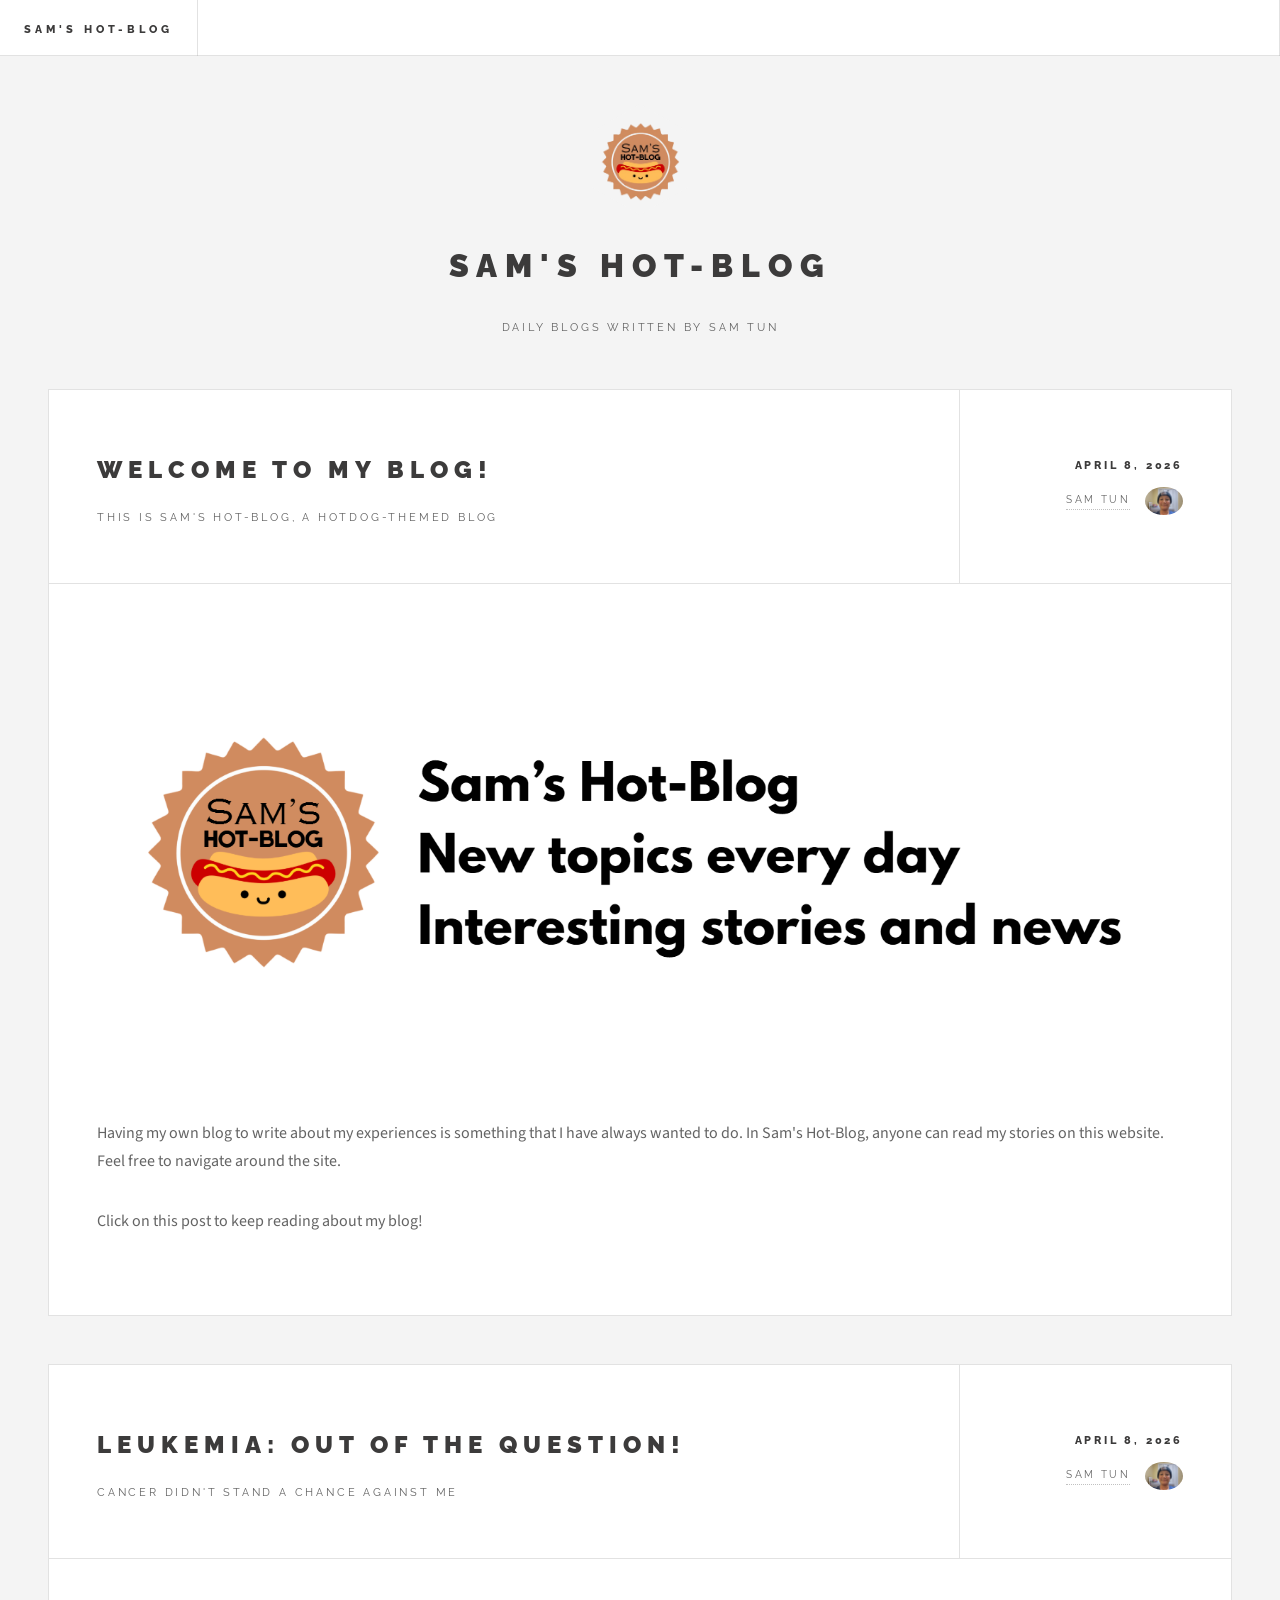
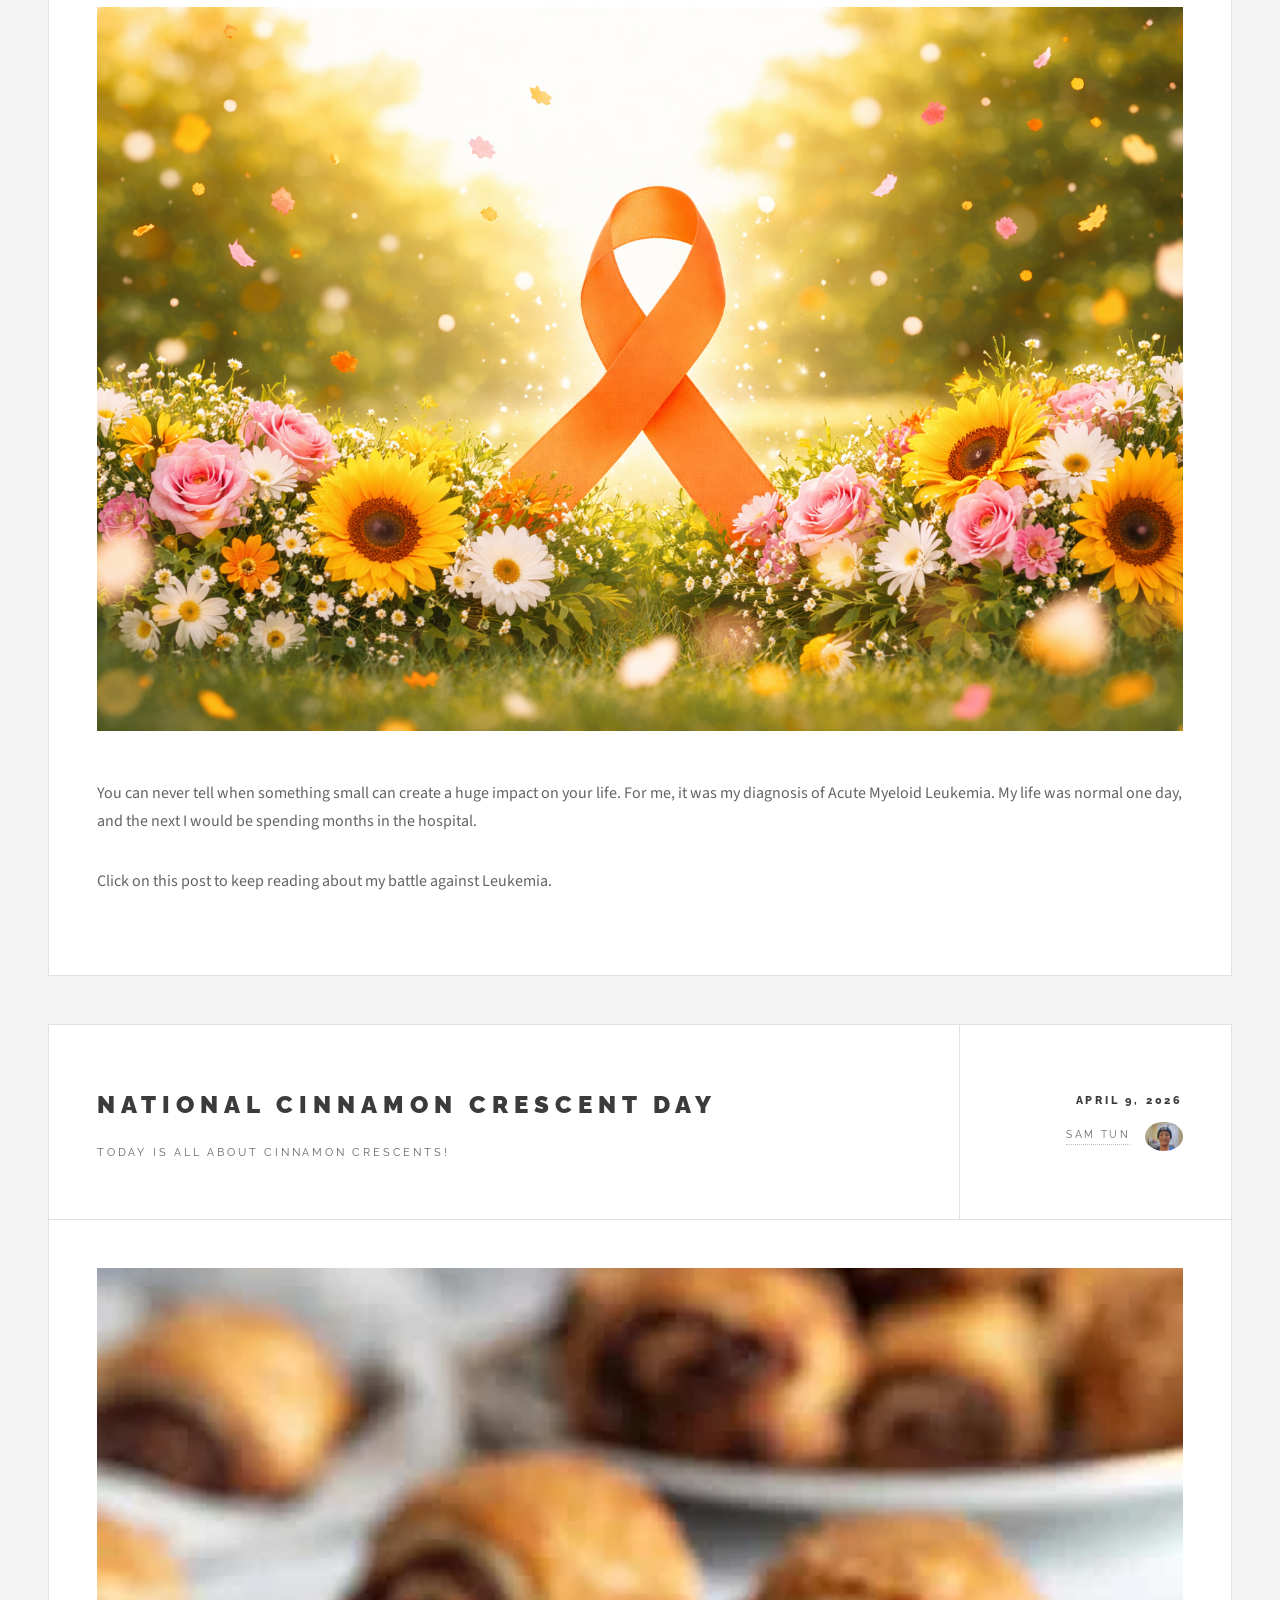
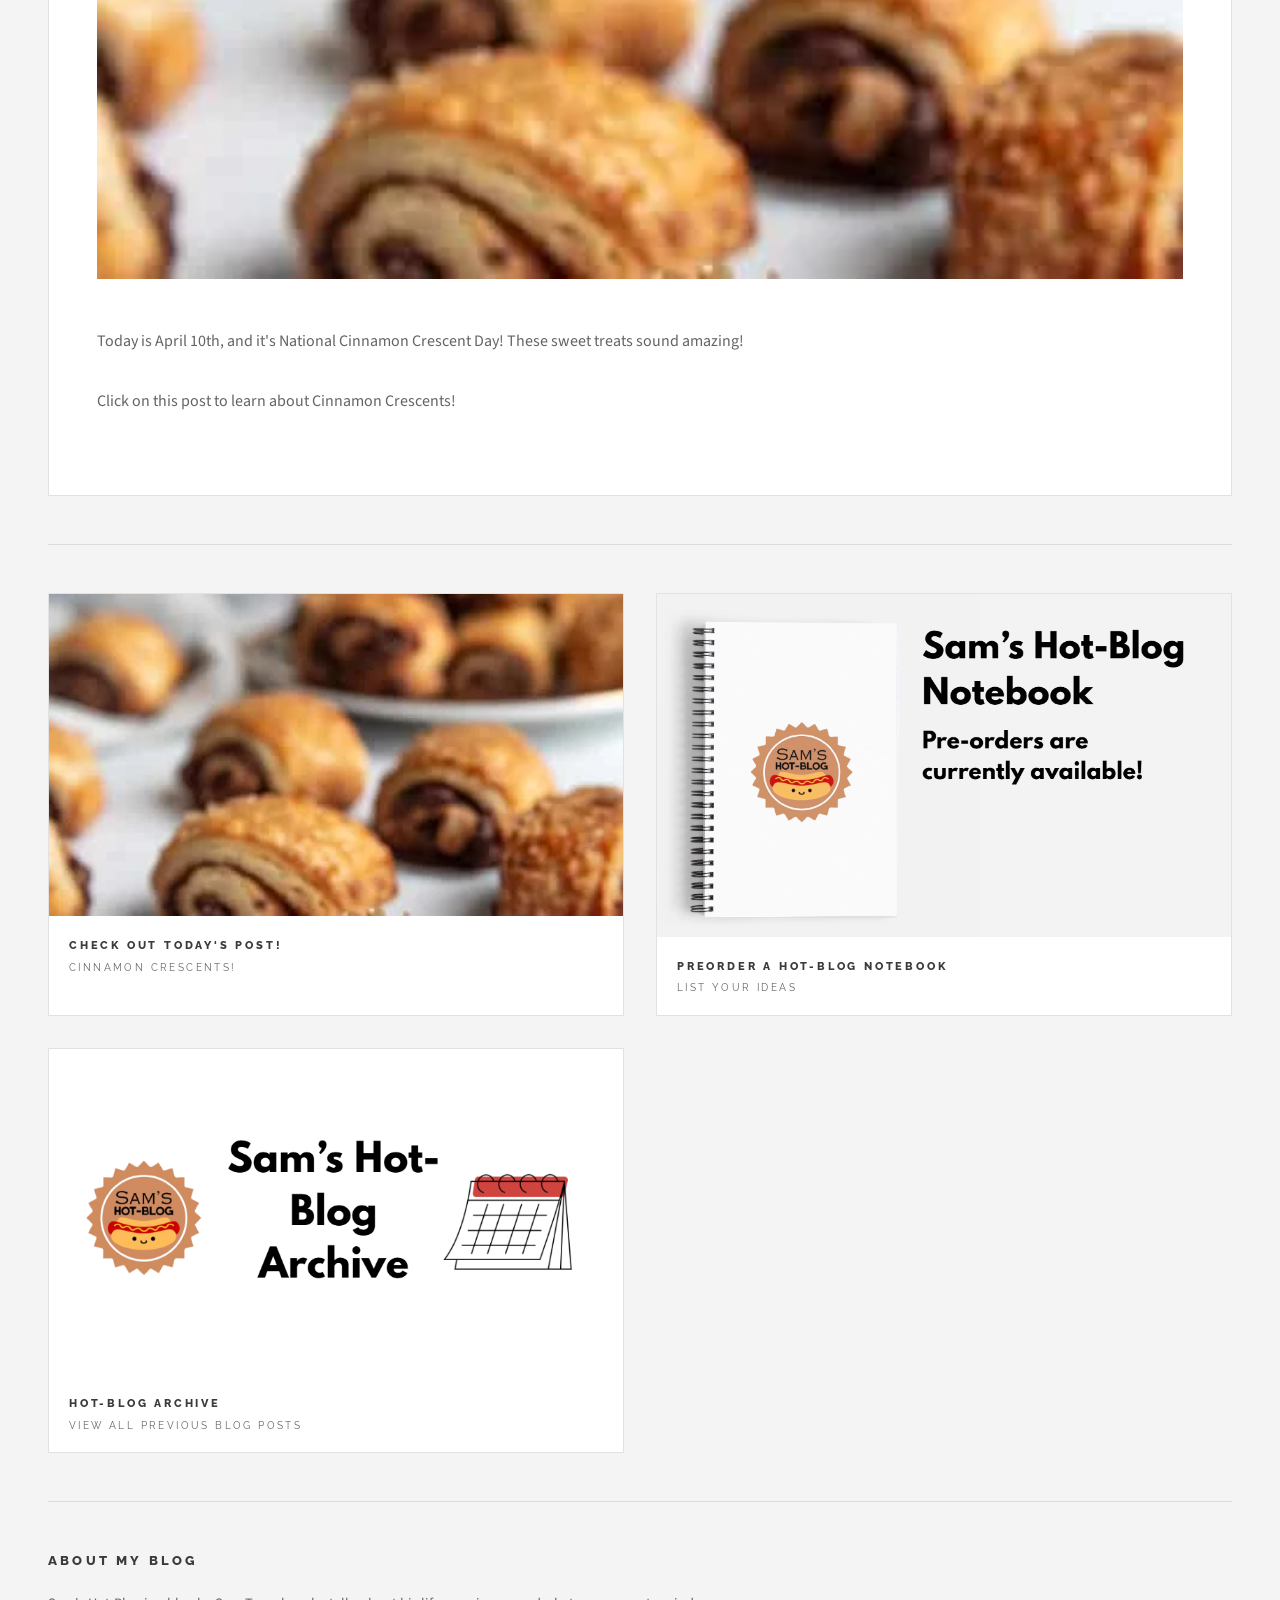
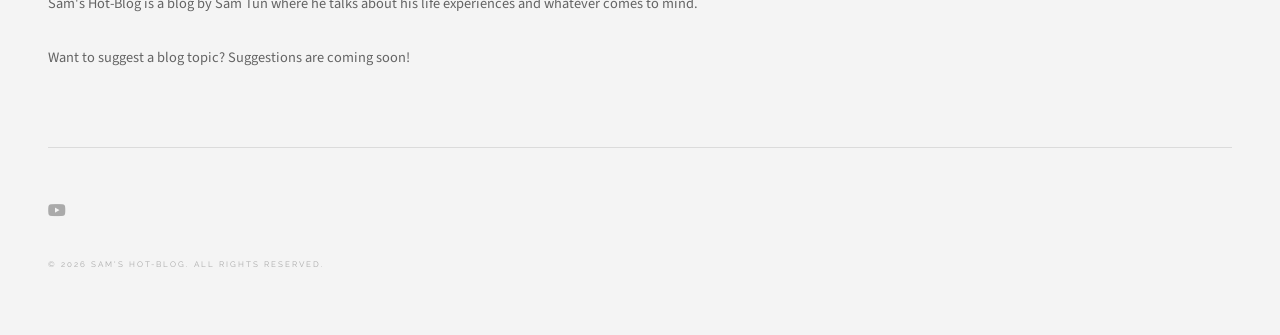
==== commit ac291668: "hotdogs are yummy" ====
--- a/index.html
+++ b/index.html
@@ -174,4 +174,4 @@
 			<script src="assets/js/main.js"></script>
 
 	</body>
-</html>
+</html>
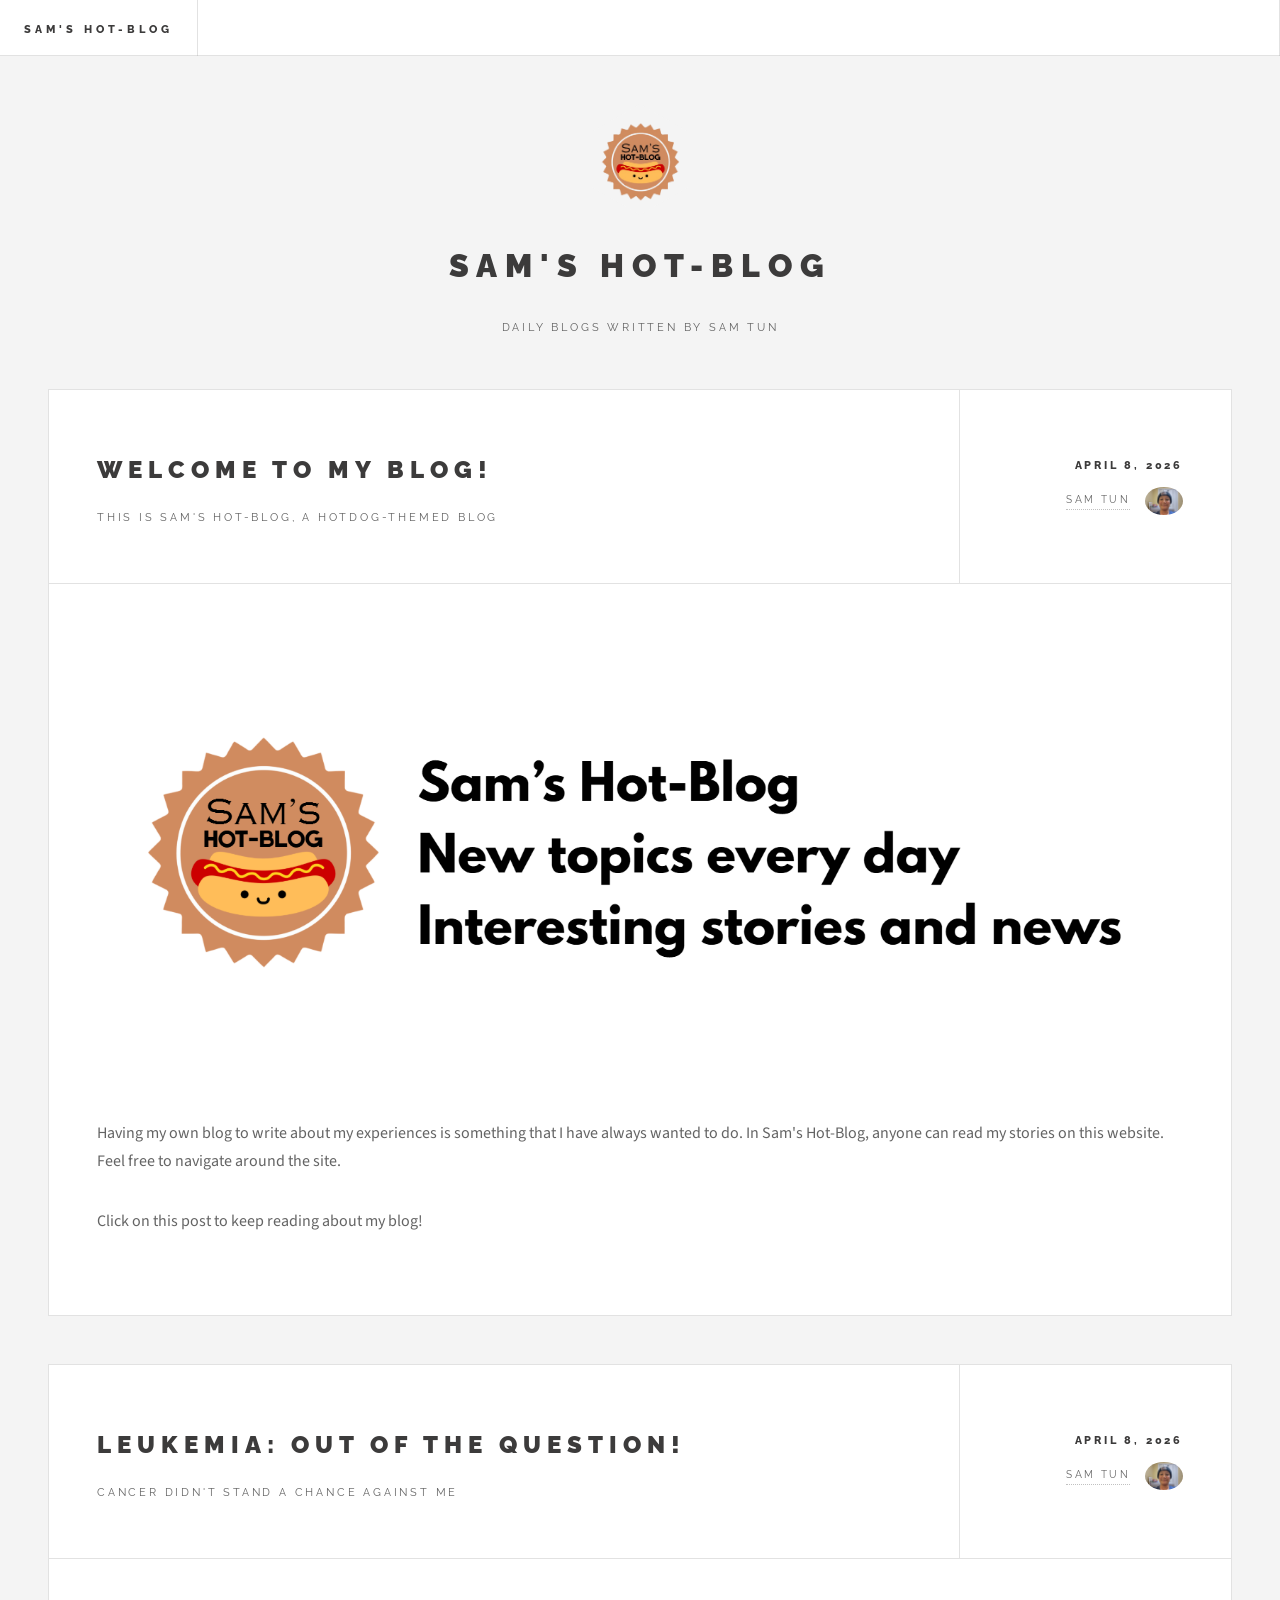
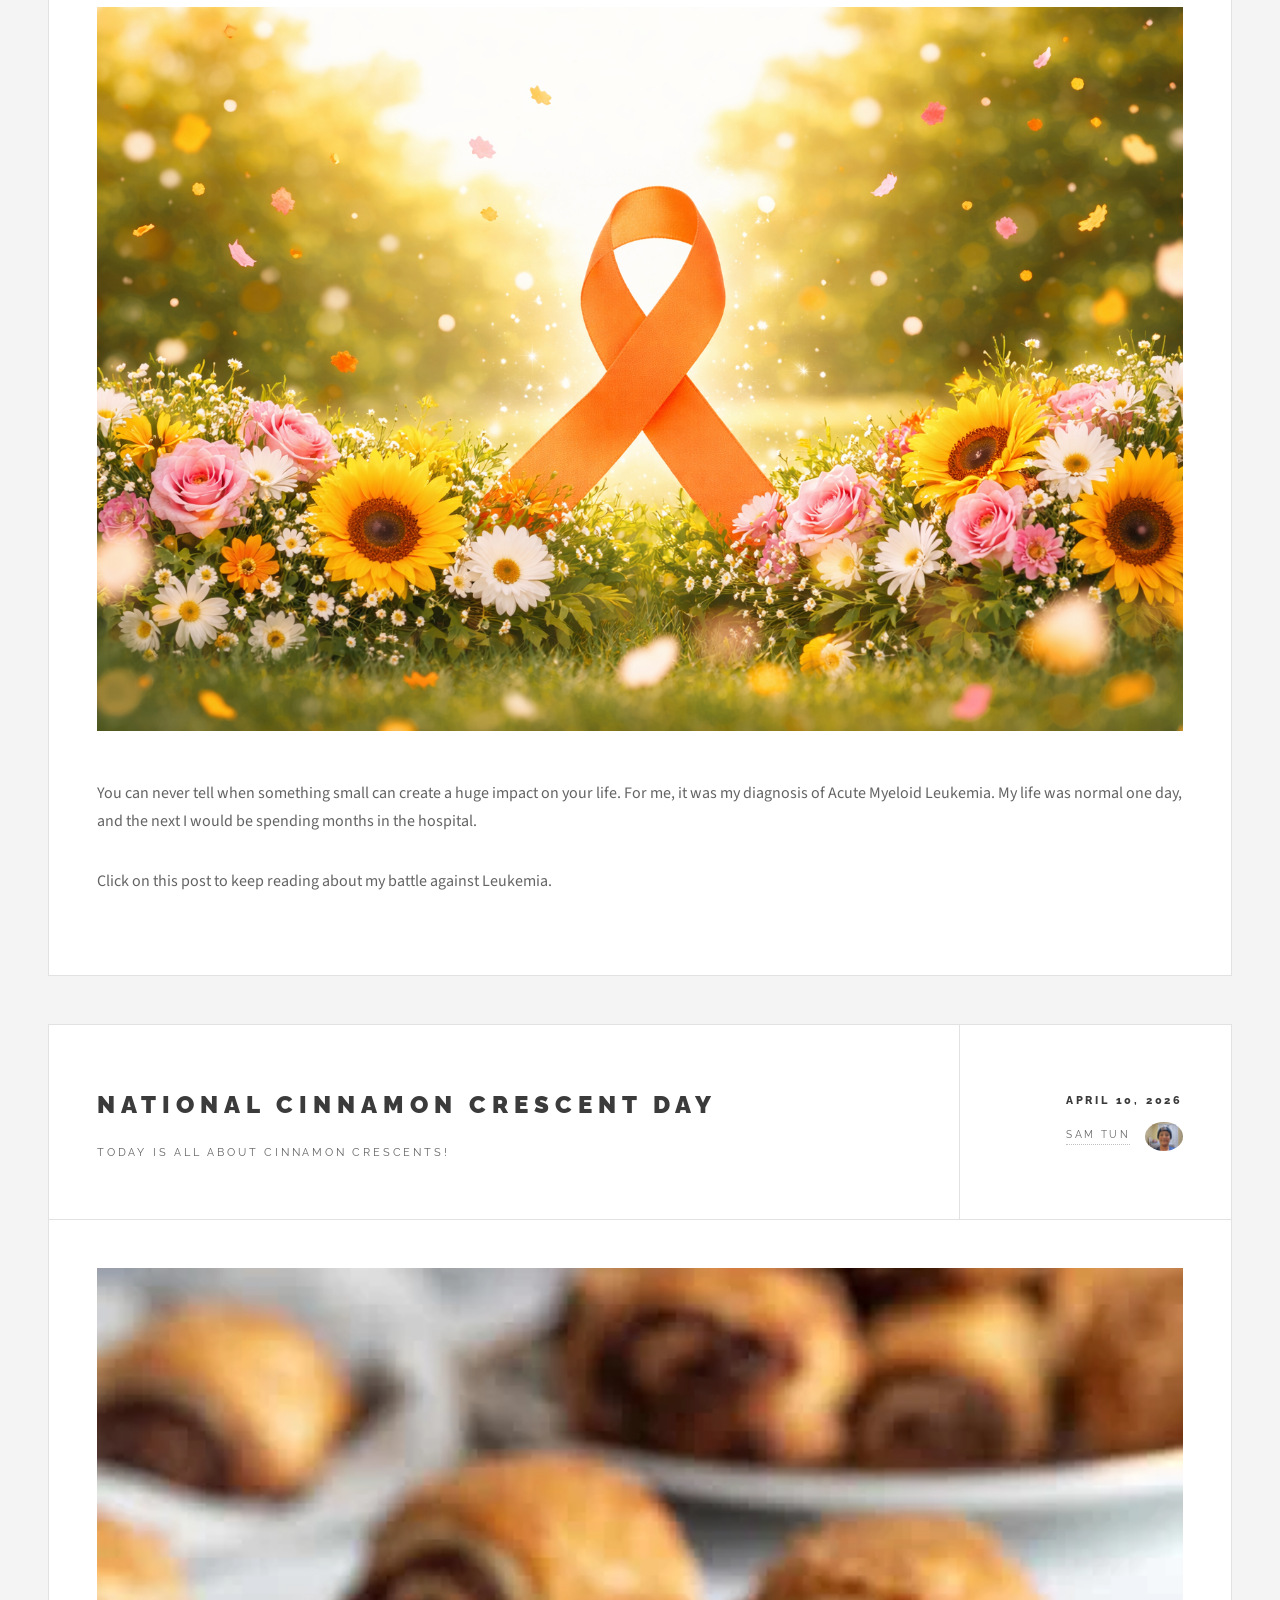
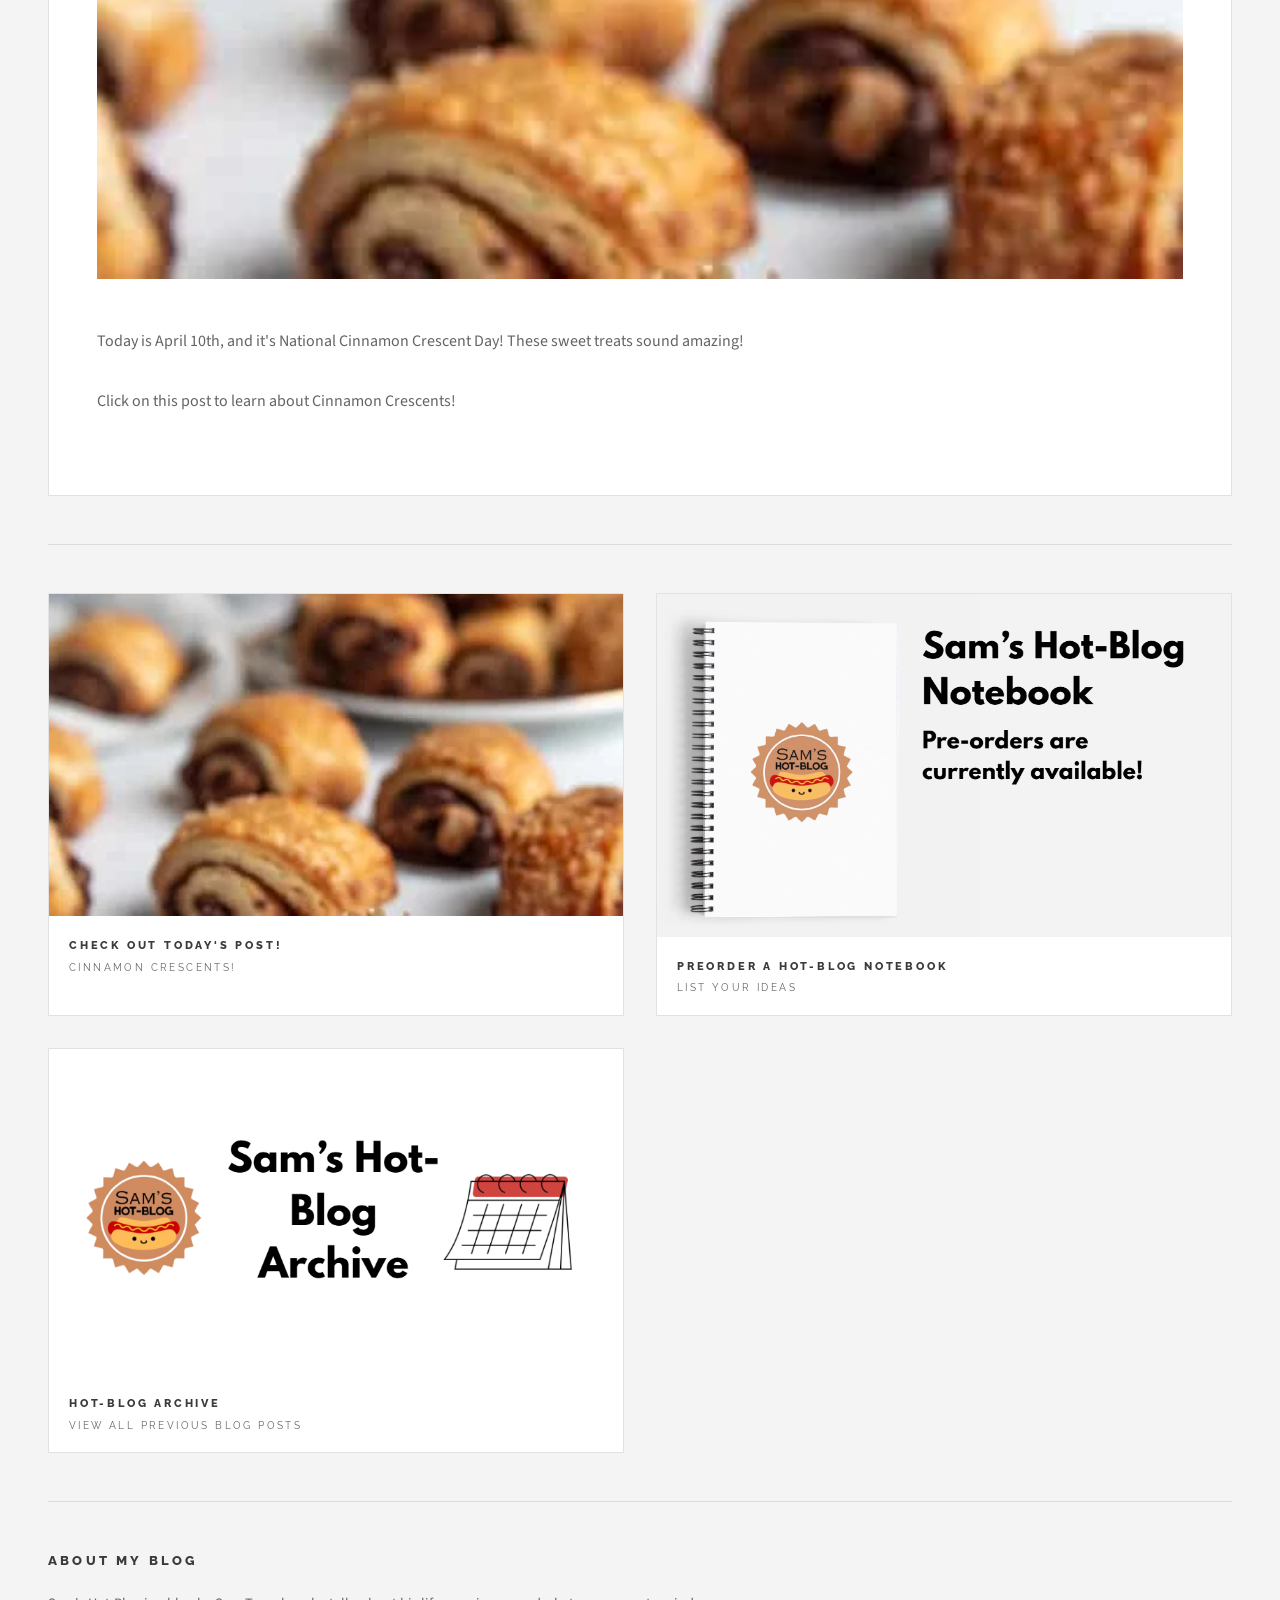
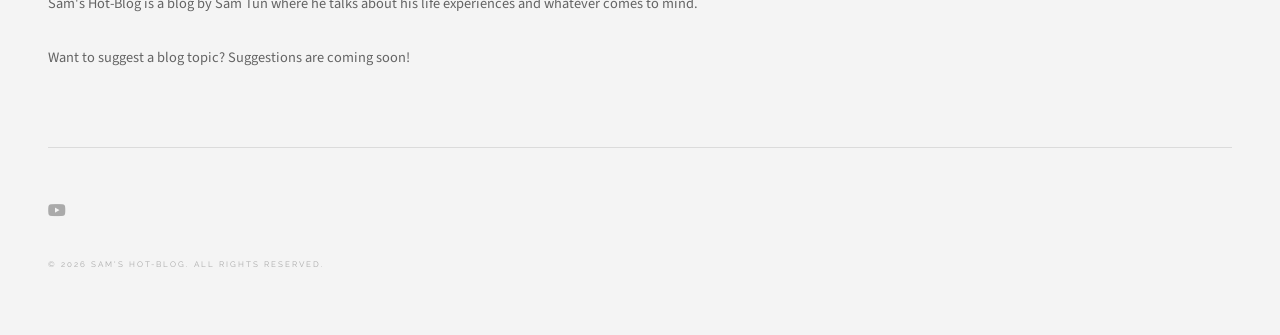
==== commit 3e90698c: "small date tweak" ====
--- a/index.html
+++ b/index.html
@@ -82,7 +82,7 @@
 										<p>Today is all about Cinnamon Crescents!</p>
 									</div>
 									<div class="meta">
-										<time class="published" datetime="2026-04-09">April 9, 2026</time>
+										<time class="published" datetime="2026-04-10">April 10, 2026</time>
 										<a href="#" class="author"><span class="name">Sam Tun</span><img src="images/samsface.png" alt="" /></a>
 									</div>
 								</header>
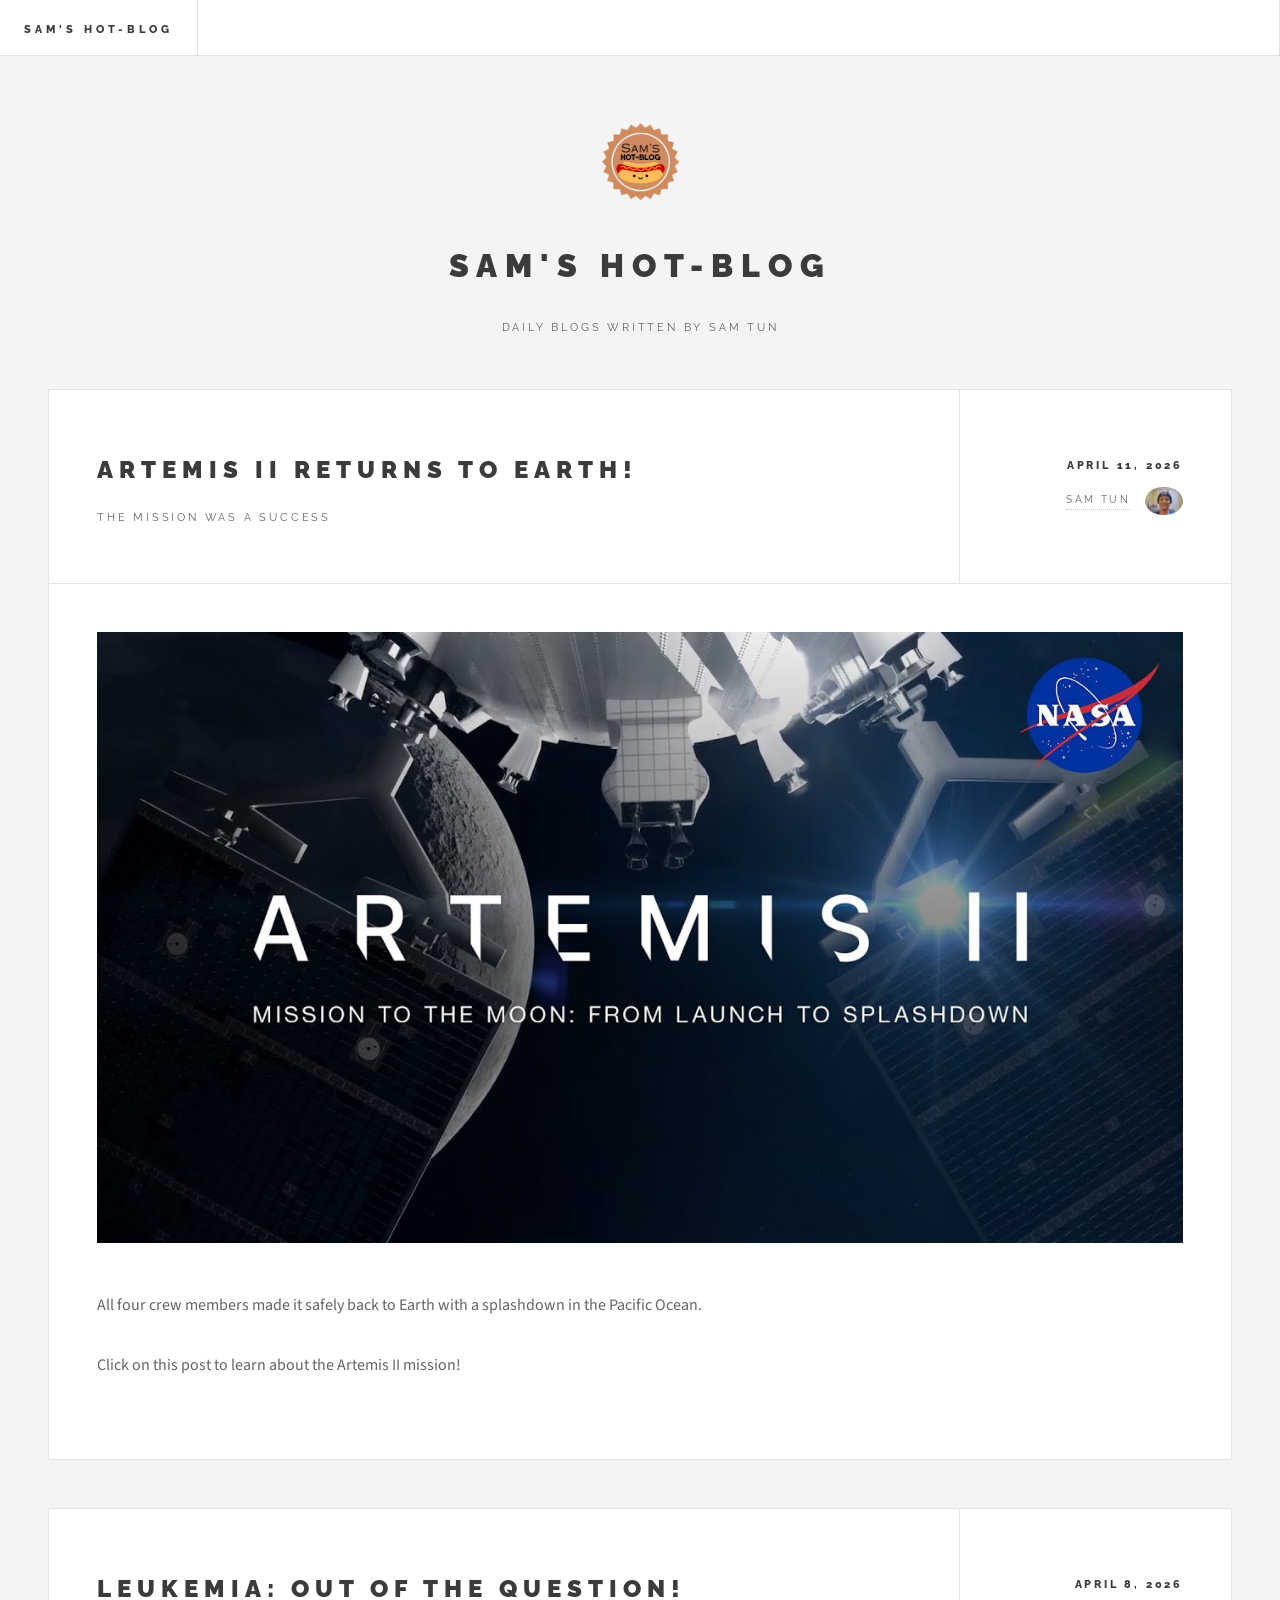
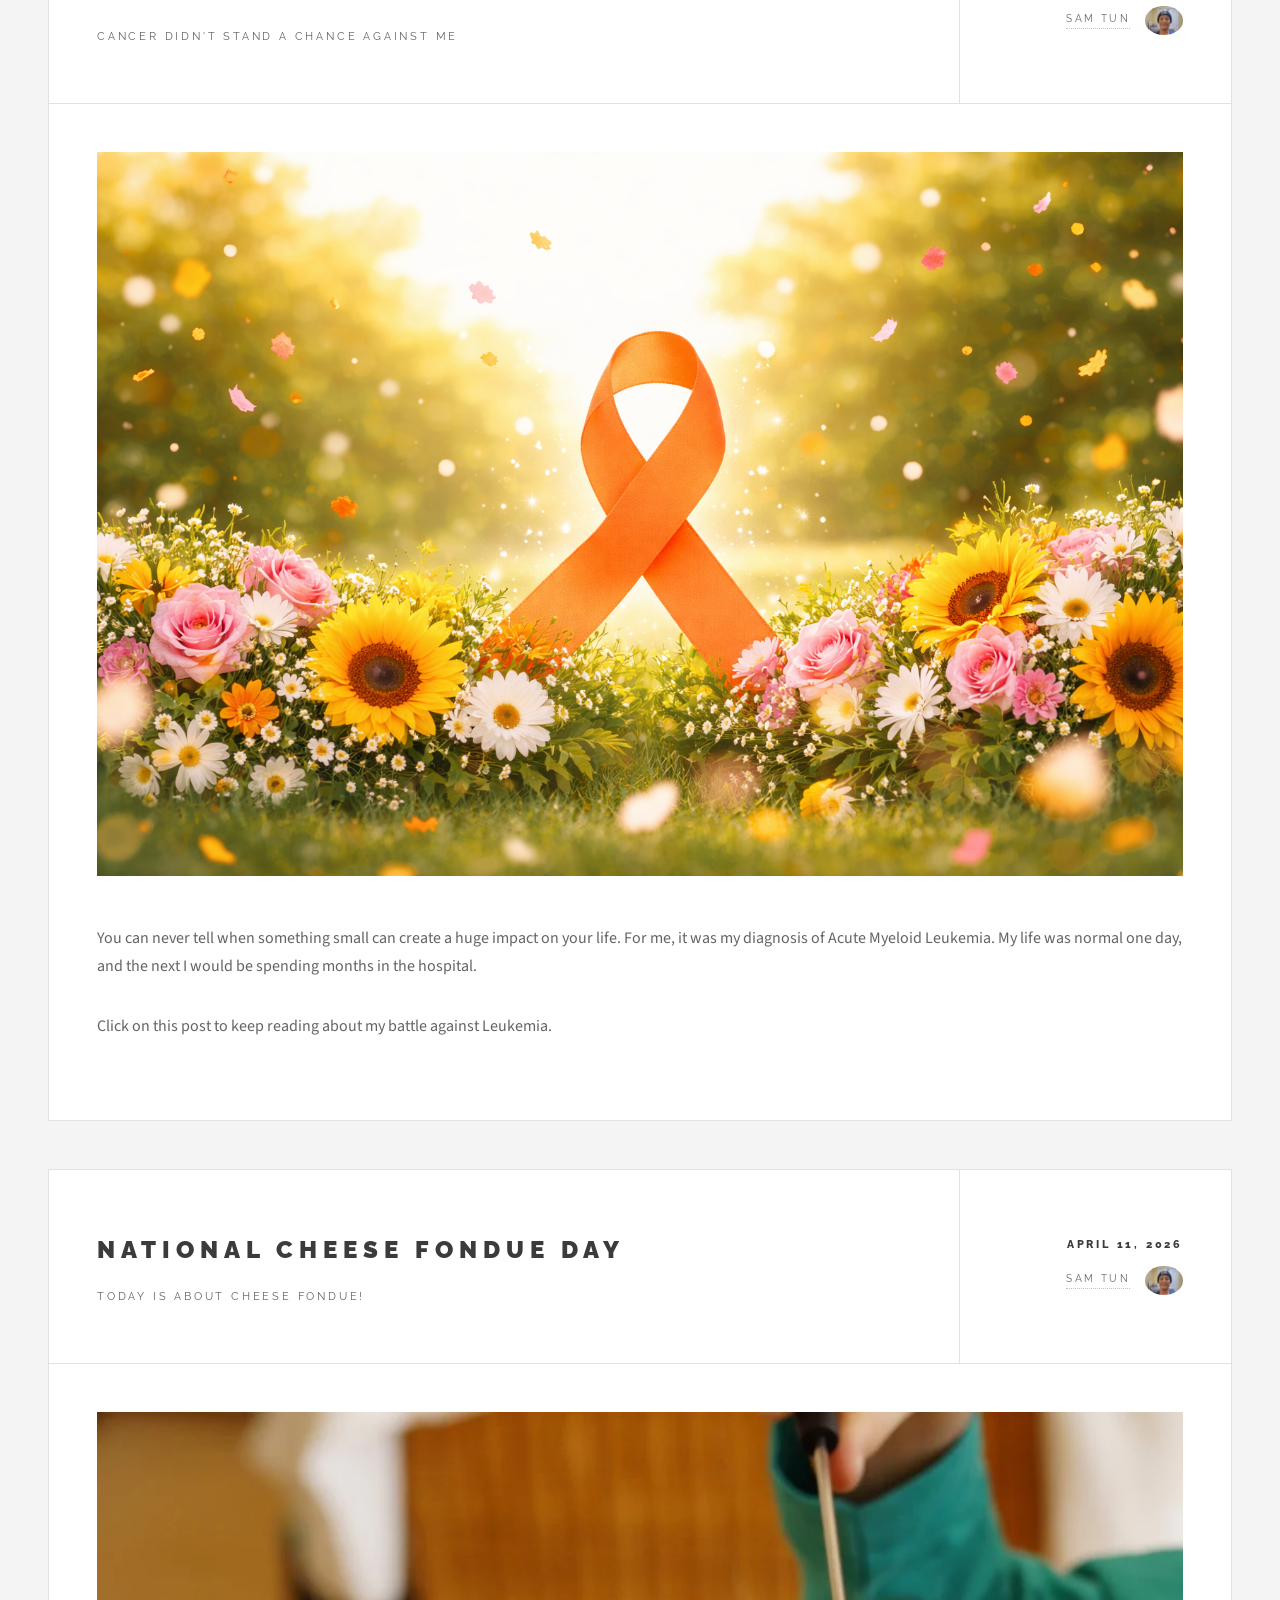
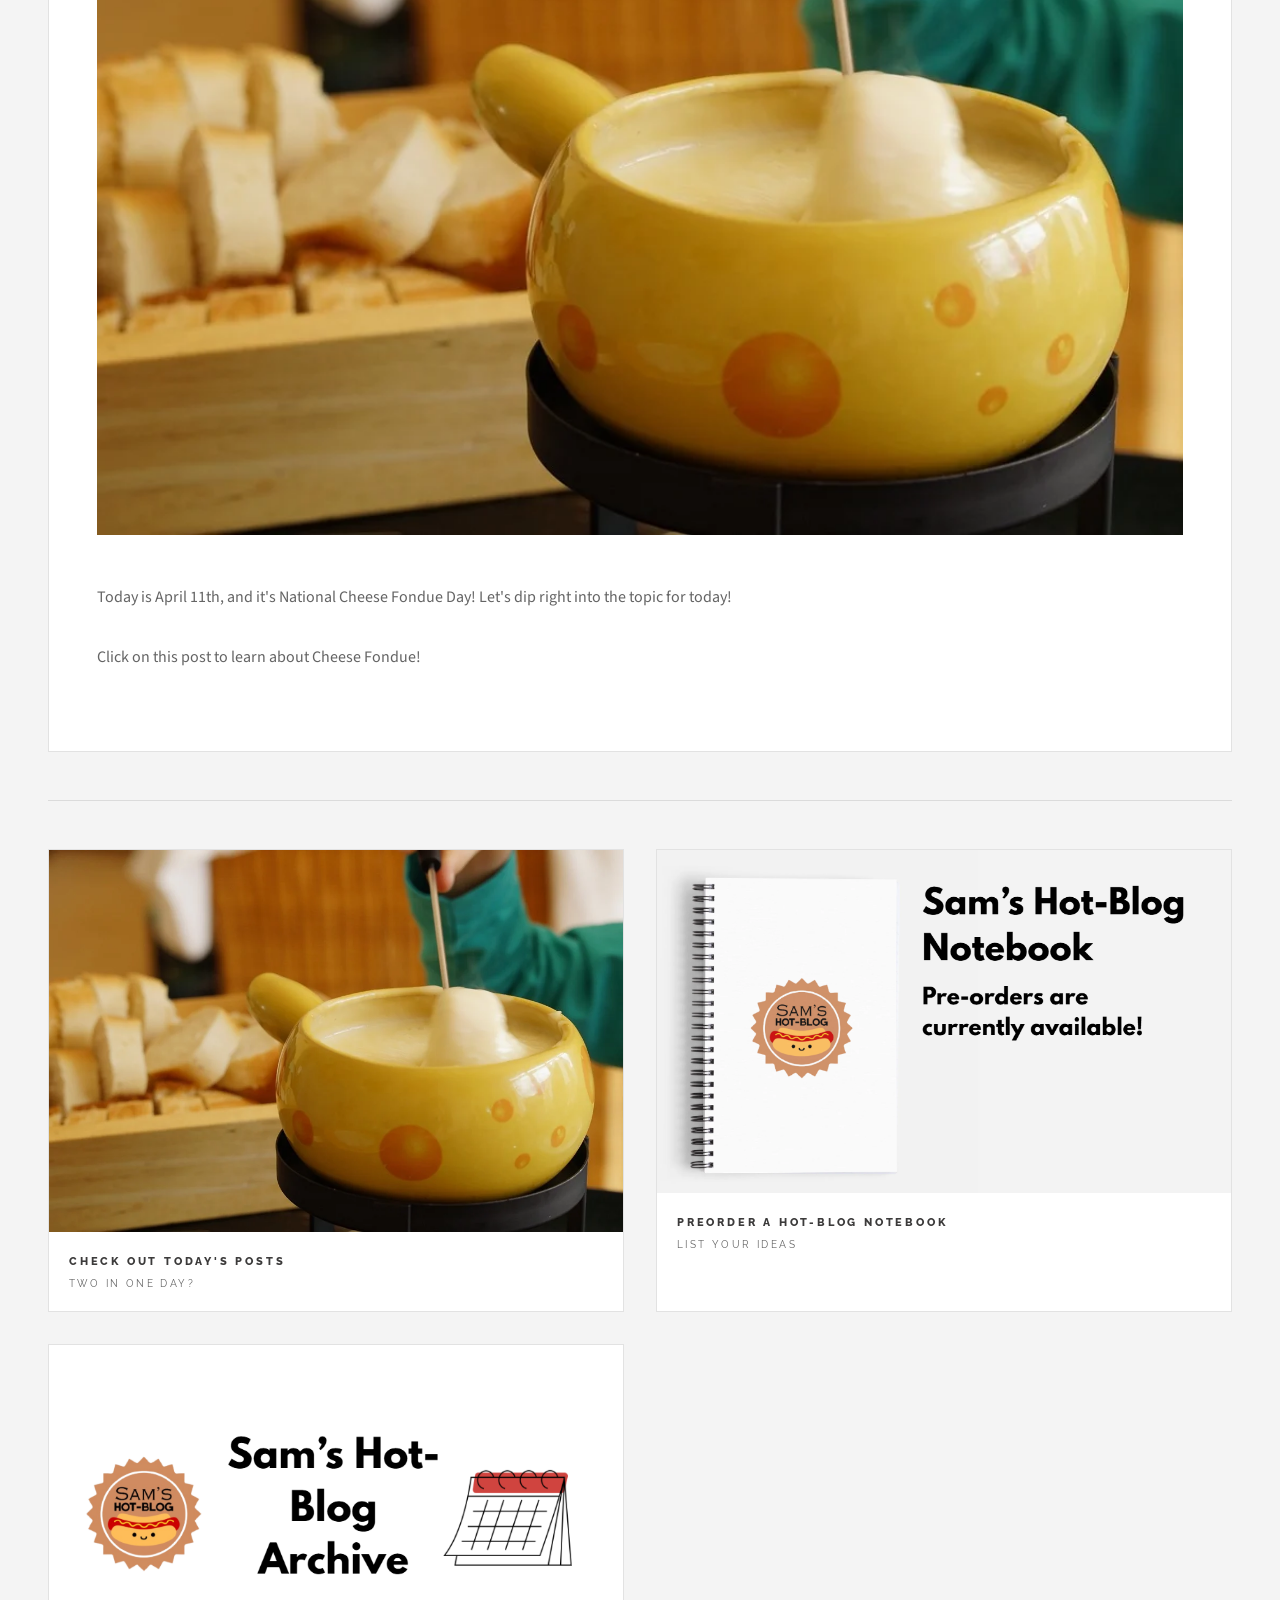
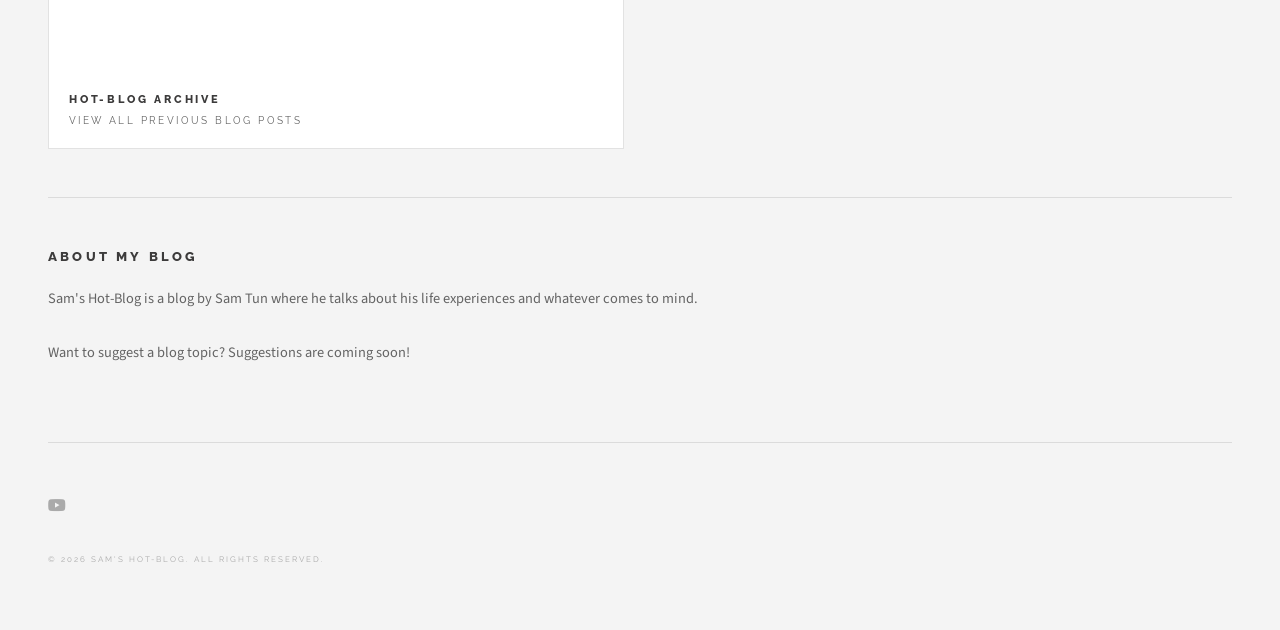
==== commit 433e3fe2: "new posts" ====
--- a/index.html
+++ b/index.html
@@ -32,18 +32,17 @@
 							<article class="post">
 								<header>
 									<div class="title">
-										<h2><a href="welcometomyblog.html">Welcome to my blog!</a></h2>
-										<p>This is Sam's Hot-Blog, a Hotdog-themed blog</p>
+										<h2><a href="artemislanding.html">Artemis II Returns to Earth!</a></h2>
+										<p>The mission was a success</p>
 									</div>
 									<div class="meta">
-										<time class="published" datetime="2026-04-08">April 8, 2026</time>
+										<time class="published" datetime="2026-04-11">April 11, 2026</time>
 										<a href="#" class="author"><span class="name">Sam Tun</span><img src="images/samsface.png" alt="" /></a>
 									</div>
 								</header>
-								<a href="welcometomyblog.html" class="image featured"><img src="images/welcometomyblog.png" alt="" /></a>
-								<p>Having my own blog to write about my experiences is something that I have always wanted to do. In Sam's Hot-Blog, anyone can read my stories on this website. Feel free to navigate around the site. <p>
-
-								</p>Click on this post to keep reading about my blog!</p>
+								<a href="artemislanding.html" class="image featured"><img src="images/artemisii.jpg" alt="" /></a>
+								<p>All four crew members made it safely back to Earth with a splashdown in the Pacific Ocean.
+								</p>Click on this post to learn about the Artemis II mission!</p>
 								<footer>
 									<ul class="actions"></ul>
 									<ul class="stats"
@@ -78,17 +77,17 @@
 							<article class="post">
 								<header>
 									<div class="title">
-										<h2><a href="nationalday.html">National Cinnamon Crescent Day</a></h2>
-										<p>Today is all about Cinnamon Crescents!</p>
+										<h2><a href="nationalday.html">National Cheese Fondue Day</a></h2>
+										<p>Today is about cheese fondue!</p>
 									</div>
 									<div class="meta">
-										<time class="published" datetime="2026-04-10">April 10, 2026</time>
+										<time class="published" datetime="2026-04-11">April 11, 2026</time>
 										<a href="#" class="author"><span class="name">Sam Tun</span><img src="images/samsface.png" alt="" /></a>
 									</div>
 								</header>
-								<a href="nationalday.html" class="image featured"><img src="images/cinnamonc.webp" alt="" /></a>
-								<p>Today is April 10th, and it's National Cinnamon Crescent Day! These sweet treats sound amazing!
-								<p>Click on this post to learn about Cinnamon Crescents!</p>
+								<a href="nationalday.html" class="image featured"><img src="images/cheesefondue.webp" alt="" /></a>
+								<p>Today is April 11th, and it's National Cheese Fondue Day! Let's dip right into the topic for today!
+								<p>Click on this post to learn about Cheese Fondue!</p>
 								<footer>
 									<ul class="actions">
 									</ul>
@@ -121,10 +120,10 @@
 									<!-- Mini Post -->
 										<article class="mini-post">
 											<header>
-												<h3><a href="nationalday.html">Check out today's post!</a></h3>
-												<time class="published" datetime="2026-04-09">Cinnamon Crescents!</time>
+												<h3><a href="nationalday.html">Check out today's posts</a></h3>
+												<time class="published" datetime="2026-04-09">Two in one day?</time>
 											</header>
-											<a href="nationalday.html" class="image"><img src="images/cinnamonc.webp" alt="" /></a>
+											<a href="nationalday.html" class="image"><img src="images/cheesefondue.webp" alt="" /></a>
 										</article>
 
 									<!-- Mini Post -->
